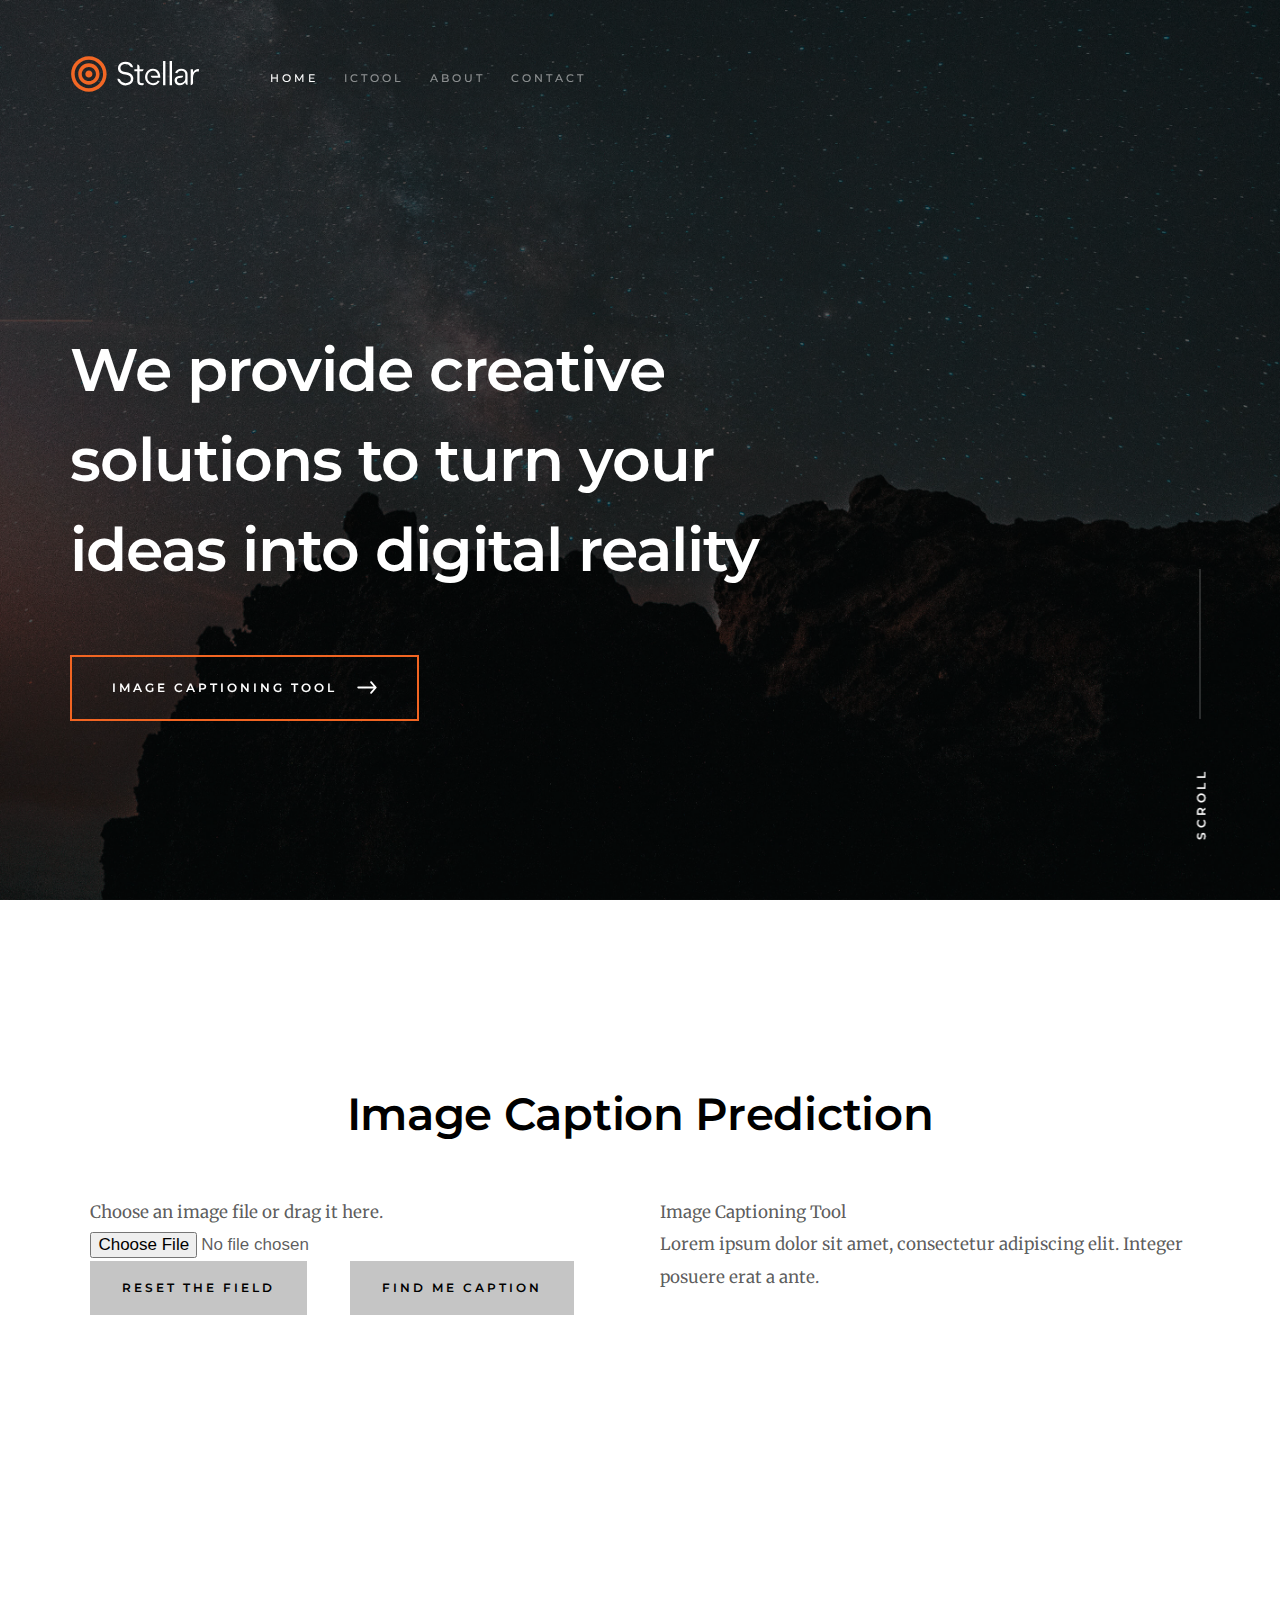
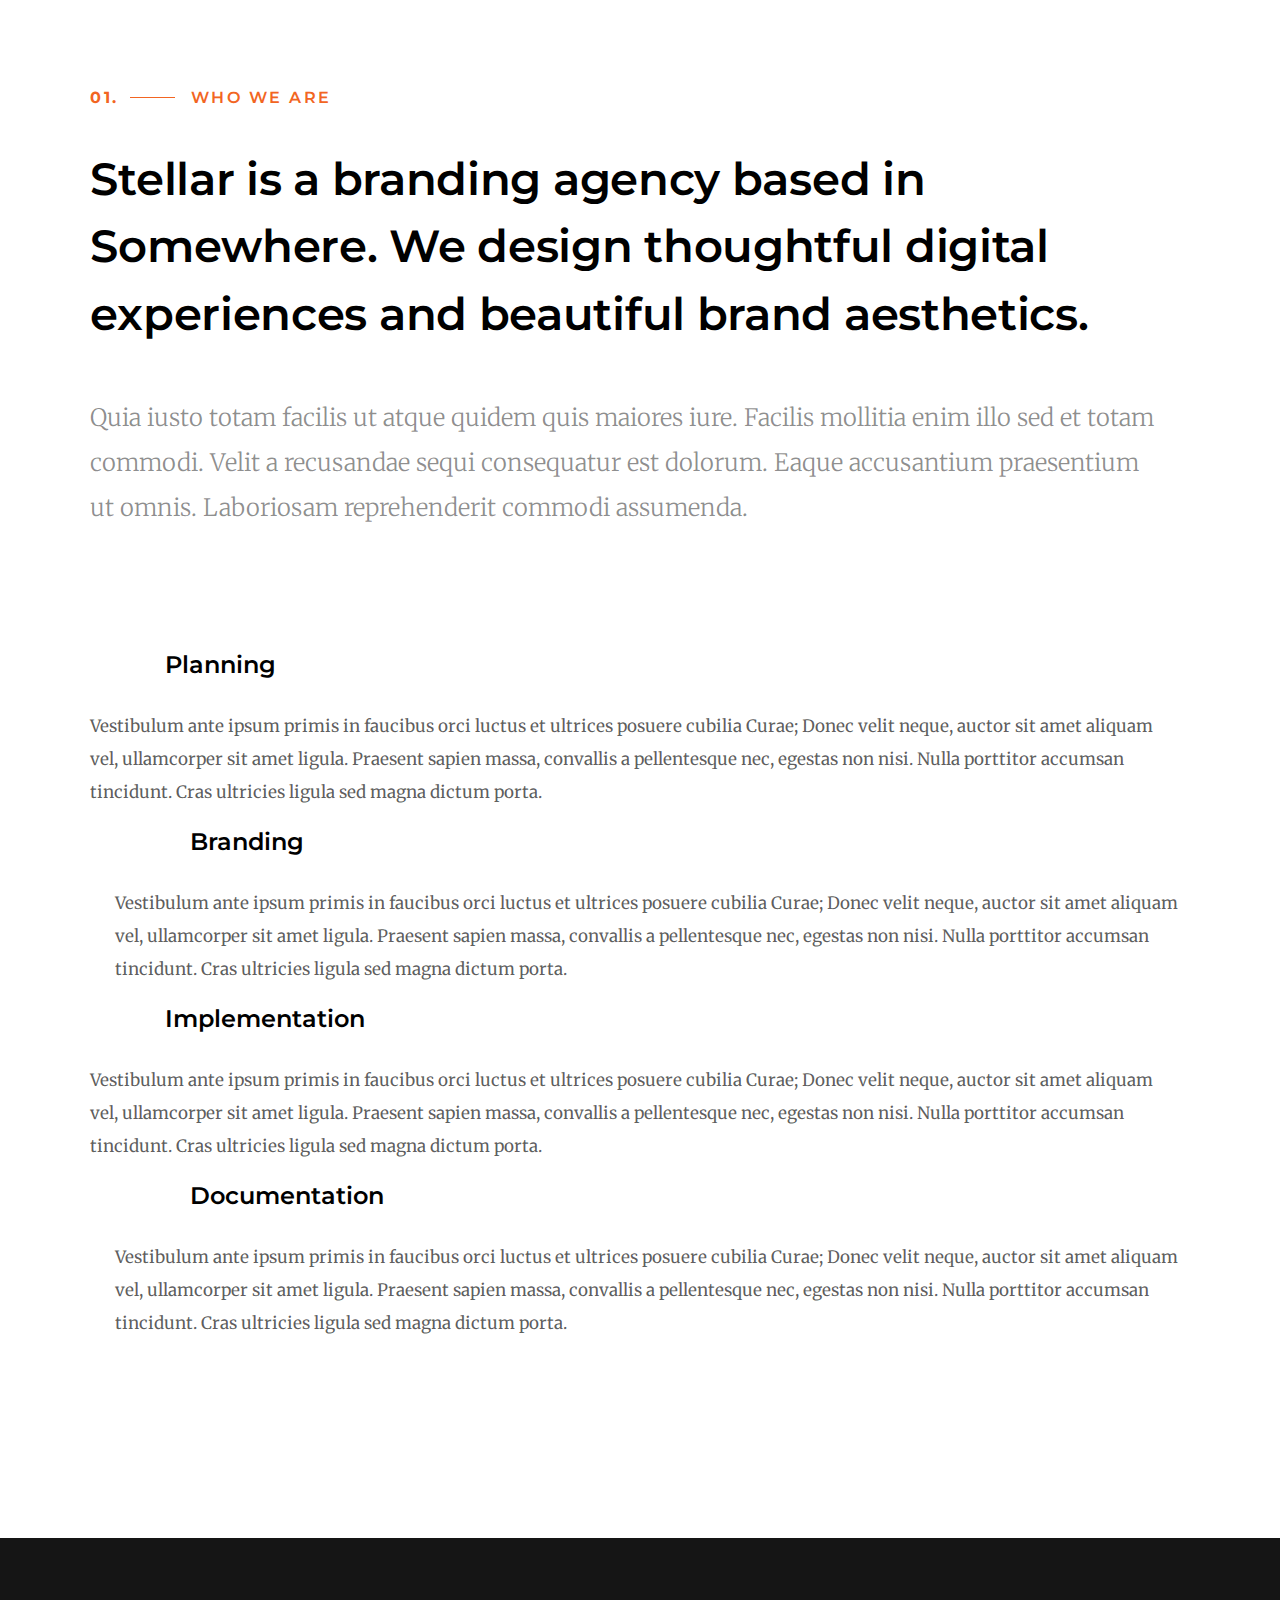
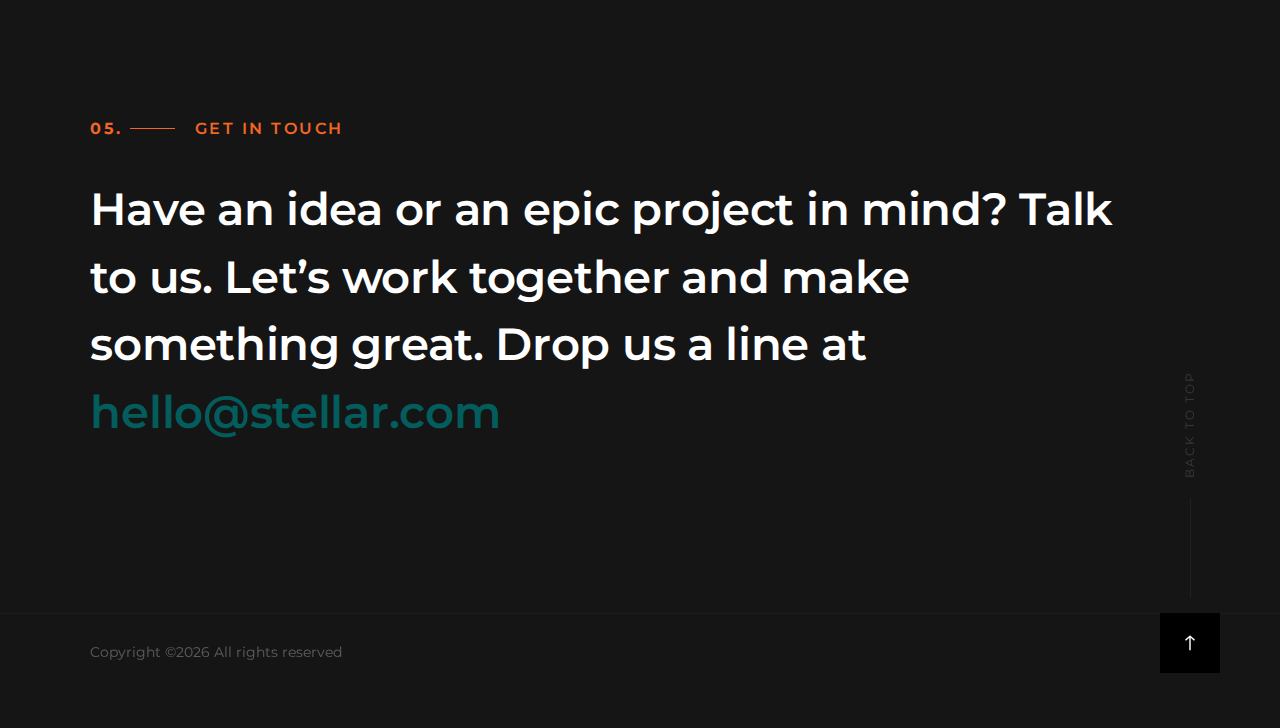
==== stellarMin/index.html @ 4e7bf612 "Add files via upload" ====
<!DOCTYPE html>
<html class="no-js" lang="en">
<head>

    <!--- basic page needs
    ================================================== -->
    <meta charset="utf-8">
    <title>Stellar</title>
    <meta name="description" content="">
    <meta name="author" content="">

    <!-- mobile specific metas
    ================================================== -->
    <meta name="viewport" content="width=device-width, initial-scale=1">

    <!-- CSS
    ================================================== -->
    <link rel="stylesheet" href="css/base.css"> 
    <link rel="stylesheet" href="css/main.css">
    <link rel="stylesheet" href="style.css">

    <!-- script
    ================================================== -->
    <script src="js/modernizr.js"></script>

    <script src="function.js"></script>

    <!-- favicons
    ================================================== -->
    <link rel="shortcut icon" href="favicon.png" type="image/x-icon">
    <link rel="icon" href="favicon.png" type="image/x-icon">

</head>


<body id="top">
    <!-- header
    ================================================== -->
    <header class="s-header">

        <div class="row">

            <div class="header-logo">
                <a class="site-logo" href="index.html"><img src="images/logo.svg" alt="Homepage"></a>
            </div>
            
            <nav class="header-nav-wrap">
                <ul class="header-nav">
                    <li class="current"><a class="smoothscroll"  href="#home" title="home">Home</a></li>
                    <li><a class="smoothscroll"  href="#ictool" title="services">ICTool</a></li>
                    <li><a class="smoothscroll"  href="#about" title="about">About</a></li>
                    <li><a class="smoothscroll"  href="#contact" title="contact">Contact</a></li>
                </ul>
            </nav> <!-- end header-nav-wrap -->
            
            <a class="header-menu-toggle" href="#0">
                <span class="header-menu-icon"></span>
            </a>

        </div> <!-- end row -->

    </header> <!-- end s-header -->


    <!-- home
    ================================================== -->
    <section id="home" class="s-home page-hero target-section" data-parallax="scroll" data-image-src="images/hero-bg.jpg" data-natural-width=3000 data-natural-height=2000 data-position-y=center>

        <div class="shadow-overlay"></div>

        <div class="home-content">

            <div class="row home-content__main">

                <h1>
                We provide creative <br>
                solutions to turn your <br>
                ideas into digital reality
                </h1>

                <div class="home-content__button">
                    <a href="#ictool" class="smoothscroll btn btn-animatedbg">
                        Image Captioning Tool
                    </a>
                </div>

            </div> <!-- end home-content__main -->

            <div class="home-content__scroll">
                <a href="#ictool" class="scroll-link smoothscroll">
                    Scroll
                </a>
            </div>

        </div> <!-- end home-content -->

        <ul class="home-social">
            <li>
                <a href="#0"><i class="fab fa-facebook-f" aria-hidden="true"></i><span>Facebook</span></a>
            </li>
            <li>
                <a href="#0"><i class="fab fa-instagram" aria-hidden="true"></i><span>Instagram</span></a>
            </li>
        </ul> <!-- end home-social -->

    </section> <!-- end s-home -->

<!-- ICTool
    ================================================== -->
    <section id="ictool" class="s-about target-section">
        <div class="row text-center">
            <div class="col-twelve tab-full">
                <h1 class="display-1">Image Caption Prediction</h1>
            </div>
        </div>
        <div class="row">
            <div class="col-six tab-full">
                <div id="imgbody"></div>
                <div class="hideBlock ">
                    <form id="myForm" action="" method="POST" enctype="multipart/form-data">
                        <div class="dropzone-wrapper">
                            <div class="dropzone-desc"><p>Choose an image file or drag it here.</p></div>
                            <input type="file" name="img_logo" class="dropzone">
                        </div>
                    </form>
                </div>
    
                <div class="twoButtons row no-gutters px-1">
                    <div class="col-6"><button type="button" class="btn btn-danger btn-block" onclick="myFormReset()">Reset The Field</button></div>
                    <div class="col-6"><button type="button" class="btn btn-primary btn-block">Find Me Caption</button></div>
                </div>
            </div>

            <div class="col-six tab-full">
                <div class="card" style="width: 100%;height:100%">
                    <div class="card-header">Image Captioning Tool</div>
                    <div class="card-body ">
                        <div class="defaultCaption hideBlock">
                            <p>Lorem ipsum dolor sit amet, consectetur adipiscing elit. Integer posuere erat a ante.</p>
                        </div>
                        <div class="defaultCaption  "></div>
                    </div>
                </div>
            </div>
        </div>
    </section> <!-- end s-ICTool -->

    <!-- about
    ================================================== -->
    <section id="about" class="s-about target-section">

        <div class="row section-header" data-aos="fade-up">
            <div class="col-full">
                <h3 data-num="01" class="subhead">Who We Are</h3>
                <h1 class="display-1">
                Stellar is a branding agency based in Somewhere. We design thoughtful digital 
                experiences and beautiful brand aesthetics.
                </h1>
                <p class="lead">
                Quia iusto totam facilis ut atque quidem quis maiores iure. Facilis mollitia enim illo sed et totam commodi. Velit a recusandae sequi consequatur est dolorum. Eaque accusantium praesentium ut omnis. Laboriosam reprehenderit commodi assumenda.
                </p>
            </div>
        </div>

        <div class="row about-process block-1-2 block-tab-full">

            <div class="col-block item-process" data-aos="fade-up">
                <div class="item-process__header item-process__header--planning">
                    <h3>Planning</h3>
                </div>
                <p>
                    Vestibulum ante ipsum primis in faucibus orci luctus et ultrices posuere cubilia Curae; Donec velit neque, auctor sit amet aliquam vel, ullamcorper sit amet ligula. Praesent sapien massa, convallis a pellentesque nec, egestas non nisi. Nulla porttitor accumsan tincidunt. Cras ultricies ligula sed magna dictum porta.
                </p>
            </div>
            <div class="col-block item-process" data-aos="fade-up">
                <div class="item-process__header item-process__header--branding">
                    <h3>Branding</h3>
                </div>
                <p>
                    Vestibulum ante ipsum primis in faucibus orci luctus et ultrices posuere cubilia Curae; Donec velit neque, auctor sit amet aliquam vel, ullamcorper sit amet ligula. Praesent sapien massa, convallis a pellentesque nec, egestas non nisi. Nulla porttitor accumsan tincidunt. Cras ultricies ligula sed magna dictum porta. 
                </p> 
            </div>
            <div class="col-block item-process" data-aos="fade-up">
                <div class="item-process__header item-process__header--implementation">
                    <h3>Implementation</h3>
                </div>
                <p>
                    Vestibulum ante ipsum primis in faucibus orci luctus et ultrices posuere cubilia Curae; Donec velit neque, auctor sit amet aliquam vel, ullamcorper sit amet ligula. Praesent sapien massa, convallis a pellentesque nec, egestas non nisi. Nulla porttitor accumsan tincidunt. Cras ultricies ligula sed magna dictum porta.
                </p>
            </div>
            <div class="col-block item-process" data-aos="fade-up">
                <div class="item-process__header item-process__header--documentation">
                    <h3>Documentation</h3>
                </div>
                <p>
                    Vestibulum ante ipsum primis in faucibus orci luctus et ultrices posuere cubilia Curae; Donec velit neque, auctor sit amet aliquam vel, ullamcorper sit amet ligula. Praesent sapien massa, convallis a pellentesque nec, egestas non nisi. Nulla porttitor accumsan tincidunt. Cras ultricies ligula sed magna dictum porta.
                </p>
            </div>

        </div>  <!-- end about-process -->

    </section> <!-- end s-about -->

    <!-- contact
    ================================================== -->
    <section id="contact" class="s-contact target-section">
        <div class="row section-header" data-aos="fade-up">
            <div class="col-full">
                <h3 data-num="05" class="subhead">Get In Touch</h3>
                <h1 class="display-1 display-1--light">Have an idea or an epic project in mind? Talk to 
                    us. Let’s work together and make something 
                    great. Drop us a line at <a href="mailto:#0">hello@stellar.com</a></h1>
            </div>
        </div>
    </section> <!-- end s-contact -->


    <!-- footer
    ================================================== -->
    <footer>
        <div class="row">
            <div class="col-full cl-copyright">
                <span>Copyright &copy;<script>document.write(new Date().getFullYear());</script> All rights reserved</span>
            </div>
        </div>

        <div class="cl-go-top">
            <a class="smoothscroll" title="Back to Top" href="#top"></a>
        </div>
    </footer>
    <!-- Java Script
    ================================================== -->
    <script src="js/jquery-3.2.1.min.js"></script>
    <script src="js/plugins.js"></script>
    <script src="js/main.js"></script>

</body>
---- stellarMin/css/base.css ----
@import url("https://fonts.googleapis.com/css?family=Montserrat:400,500,600,700|Merriweather:300,400,400i,700|Libre+Baskerville:700");
@import url("font-awesome/css/fontawesome-all.css");

/* ===================================================================
 * # normalize
 * ------------------------------------------------------------------- */
html {
  font-family: sans-serif;
  line-height: 1.15;
  -ms-text-size-adjust: 100%;
  -webkit-text-size-adjust: 100%;
}

body {
  margin: 0;
}

article,
aside,
footer,
header,
nav,
section {
  display: block;
}

h1 {
  font-size: 2em;
  margin: 0.67em 0;
}

figcaption,
figure,
main {
  display: block;
}

figure {
  margin: 1em 40px;
}

hr {
  box-sizing: content-box;
  height: 0;
  overflow: visible;
}

pre {
  font-family: monospace, monospace;
  font-size: 1em;
}

a {
  background-color: transparent;
  -webkit-text-decoration-skip: objects;
}

a:active,
a:hover {
  outline-width: 0;
}

abbr[title] {
  border-bottom: none;
  text-decoration: underline;
  text-decoration: underline dotted;
}

b,
strong {
  font-weight: inherit;
}

b,
strong {
  font-weight: bolder;
}

code,
kbd,
samp {
  font-family: monospace, monospace;
  font-size: 1em;
}

dfn {
  font-style: italic;
}

mark {
  background-color: #ff0;
  color: #000;
}

small {
  font-size: 80%;
}

sub,
sup {
  font-size: 75%;
  line-height: 0;
  position: relative;
  vertical-align: baseline;
}

sub {
  bottom: -0.25em;
}

sup {
  top: -0.5em;
}

audio,
video {
  display: inline-block;
}

audio:not([controls]) {
  display: none;
  height: 0;
}

img {
  border-style: none;
}

svg:not(:root) {
  overflow: hidden;
}

button,
input,
optgroup,
select,
textarea {
  font-family: sans-serif;
  font-size: 100%;
  line-height: 1.15;
  margin: 0;
}

button,
input {
  overflow: visible;
}

button,
select {
  text-transform: none;
}

button,
html [type="button"],
[type="reset"],
[type="submit"] {
  -webkit-appearance: button;
}

button::-moz-focus-inner,
[type="button"]::-moz-focus-inner,
[type="reset"]::-moz-focus-inner,
[type="submit"]::-moz-focus-inner {
  border-style: none;
  padding: 0;
}

button:-moz-focusring,
[type="button"]:-moz-focusring,
[type="reset"]:-moz-focusring,
[type="submit"]:-moz-focusring {
  outline: 1px dotted ButtonText;
}

fieldset {
  border: 1px solid #c0c0c0;
  margin: 0 2px;
  padding: 0.35em 0.625em 0.75em;
}

legend {
  box-sizing: border-box;
  color: inherit;
  display: table;
  max-width: 100%;
  padding: 0;
  white-space: normal;
}

progress {
  display: inline-block;
  vertical-align: baseline;
}

textarea {
  overflow: auto;
}

[type="checkbox"],
[type="radio"] {
  box-sizing: border-box;
  padding: 0;
}

[type="number"]::-webkit-inner-spin-button,
[type="number"]::-webkit-outer-spin-button {
  height: auto;
}

[type="search"] {
  -webkit-appearance: textfield;
  outline-offset: -2px;
}

[type="search"]::-webkit-search-cancel-button,
[type="search"]::-webkit-search-decoration {
  -webkit-appearance: none;
}

::-webkit-file-upload-button {
  -webkit-appearance: button;
  font: inherit;
}

details,
menu {
  display: block;
}

summary {
  display: list-item;
}

canvas {
  display: inline-block;
}

template {
  display: none;
}

[hidden] {
  display: none;
}



/* ===================================================================
 * # basic/base setup styles
 *
 * ------------------------------------------------------------------- */
html {
  font-size: 62.5%;
  box-sizing: border-box;
}

*,
*::before,
*::after {
  box-sizing: inherit;
}

body {
  font-weight: normal;
  line-height: 1;
  word-wrap: break-word;
  text-rendering: optimizeLegibility;
  -webkit-overflow-scrolling: touch;
  -webkit-text-size-adjust: none;
}

body,
input,
button {
  -moz-osx-font-smoothing: grayscale;
  -webkit-font-smoothing: antialiased;
}

/* ------------------------------------------------------------------- 
 * ## Media
 * ------------------------------------------------------------------- */
img {
  max-width: 100%;
  height: auto;
}

/* ------------------------------------------------------------------- 
 * ## Typography resets 
 * ------------------------------------------------------------------- */
div, dl, dt, dd, ul, ol, li, h1, h2, h3, h4, h5, h6, pre, form, p, blockquote, th, td {
  margin: 0;
  padding: 0;
}

h1, h2, h3, h4, h5, h6 {
  -webkit-font-smoothing: auto;
  -webkit-font-smoothing: antialiased;
  -webkit-font-variant-ligatures: common-ligatures;
  -moz-font-variant-ligatures: common-ligatures;
  font-variant-ligatures: common-ligatures;
  text-rendering: optimizeLegibility;
}

em,
i {
  font-style: italic;
  line-height: inherit;
}

strong,
b {
  font-weight: bold;
  line-height: inherit;
}

small {
  font-size: 60%;
  line-height: inherit;
}

ol,
ul {
  list-style: none;
}

li {
  display: block;
}

/* ------------------------------------------------------------------- 
 * ## links
 * ------------------------------------------------------------------- */
a {
  text-decoration: none;
  line-height: inherit;
}

a img {
  border: none;
}

/* ===================================================================
 * # grid
 *
 * ------------------------------------------------------------------- */
.row {
  width: 89%;
  max-width: 1200px;
  margin: 0 auto;
}

.row:after {
  content: "";
  display: table;
  clear: both;
}

.row .row {
  width: auto;
  max-width: none;
  margin-left: -20px;
  margin-right: -20px;
}

/* column blocks
 * -------------------------------------- */
[class*="col-"] {
  float: left;
  padding: 0 20px;
}

[class*="col-"] + [class*="col-"].end {
  float: right;
}

.collapse > [class*="col-"],
[class*="col-"].collapse {
  padding: 0;
}

/* column width classes 
 * -------------------------------------- */
.col-one {
  width: 8.33333%;
}

.col-two,
.col-1-6 {
  width: 16.66667%;
}

.col-three,
.col-1-4 {
  width: 25%;
}

.col-four,
.col-1-3 {
  width: 33.33333%;
}

.col-five {
  width: 41.66667%;
}

.col-six,
.col-1-2 {
  width: 50%;
}

.col-seven {
  width: 58.33333%;
}

.col-eight,
.col-2-3 {
  width: 66.66667%;
}

.col-nine,
.col-3-4 {
  width: 75%;
}

.col-ten,
.col-5-6 {
  width: 83.33333%;
}

.col-eleven {
  width: 91.66667%;
}

.col-twelve,
.col-full {
  width: 100%;
}

/* ------------------------------------------------------------------- 
 * ## medium size devices
 * ------------------------------------------------------------------- */
@media only screen and (max-width:1200px) {
  .row .row {
    margin-left: -15px;
    margin-right: -15px;
  }

  [class*="col-"] {
    padding: 0 15px;
  }

  .md-two,
  .md-1-6 {
    width: 16.66667%;
  }

  .md-one {
    width: 8.33333%;
  }

  .md-three,
  .md-1-4 {
    width: 25%;
  }

  .md-four,
  .md-1-3 {
    width: 33.33333%;
  }

  .md-five {
    width: 41.66667%;
  }

  .md-six,
  .md-1-2 {
    width: 50%;
  }

  .md-seven {
    width: 58.33333%;
  }

  .md-eight,
  .md-2-3 {
    width: 66.66667%;
  }

  .md-nine,
  .md-3-4 {
    width: 75%;
  }

  .md-ten,
  .md-5-6 {
    width: 83.33333%;
  }

  .md-eleven {
    width: 91.66667%;
  }

  .md-twelve,
  .md-full {
    width: 100%;
  }

}

/* ------------------------------------------------------------------- 
 * ## tablets
 * ------------------------------------------------------------------- */
@media only screen and (max-width:800px) {
  .row {
    width: 90%;
  }

  .tab-1-4 {
    width: 25%;
  }

  .tab-1-3 {
    width: 33.33333%;
  }

  .tab-1-2 {
    width: 50%;
  }

  .tab-2-3 {
    width: 66.66667%;
  }

  .tab-3-4 {
    width: 75%;
  }

  .tab-full {
    width: 100%;
  }

  .hide-on-tablet {
    display: none;
  }

}

/* ------------------------------------------------------------------- 
 * ## mobile devices
 * ------------------------------------------------------------------- */
@media only screen and (max-width:600px) {
  .row {
    width: auto;
    padding-left: 25px;
    padding-right: 25px;
  }

  .row .row {
    margin-left: -10px;
    margin-right: -10px;
    padding-left: 0;
    padding-right: 0;
  }

  [class*="col-"] {
    padding: 0 10px;
  }

  .mob-1-4 {
    width: 25%;
  }

  .mob-1-3 {
    width: 33.33333%;
  }

  .mob-1-2 {
    width: 50%;
  }

  .mob-2-3 {
    width: 66.66667%;
  }

  .mob-3-4 {
    width: 75%;
  }

  .mob-full {
    width: 100%;
  }

  .hide-on-mobile {
    display: none;
  }

}

/* ------------------------------------------------------------------- 
 * ## small mobile devices
 * ------------------------------------------------------------------- */

/* stack columns on small mobile devices
 * ------------------------------------------------------------------- */
@media only screen and (max-width:400px) {
  .row .row {
    margin-left: 0;
    margin-right: 0;
  }

  [class*="col-"]:not(.col-block) {
    width: 100% !important;
    float: none !important;
    clear: both !important;
    margin-left: 0;
    margin-right: 0;
    padding: 0;
  }

  [class*="col-"] + [class*="col-"].end {
    float: none;
  }

  .stack .col-block {
    width: 100% !important;
    float: none !important;
    clear: both !important;
    margin-left: 0;
    margin-right: 0;
  }

}


/* ===================================================================
 * # MISC
 *
 * ------------------------------------------------------------------- */
.group:after {
  content: "";
  display: table;
  clear: both;
}

/* Misc Helper Styles
 * -------------------------------------- */
.is-hidden {
  display: none;
}

.is-invisible {
  visibility: hidden;
}

.antialiased {
  -webkit-font-smoothing: antialiased;
  -moz-osx-font-smoothing: grayscale;
}

.overflow-hidden {
  overflow: hidden;
}

.remove-bottom {
  margin-bottom: 0;
}

.half-bottom {
  margin-bottom: 1.5rem !important;
}

.add-bottom {
  margin-bottom: 3rem !important;
}

.no-border {
  border: none;
}

.full-width {
  width: 100%;
}

.text-center {
  text-align: center;
}

.text-left {
  text-align: left;
}

.text-right {
  text-align: right;
}

.pull-left {
  float: left;
}

.pull-right {
  float: right;
}

.align-center {
  margin-left: auto;
  margin-right: auto;
  text-align: center;
}

/*# sourceMappingURL=base.css.map */
---- stellarMin/css/main.css ----
html {
  font-size: 10px;
}

@media only screen and (max-width:400px) {
  html {
    font-size: 9.411764705882353px;
  }
}

html,
body {
  height: 100%;
}

body {
  background: #151515;
  font-family: "Merriweather", serif;
  font-size: 1.7rem;
  font-style: normal;
  font-weight: normal;
  line-height: 1.941;
  color: rgba(0, 0, 0, 0.65);
  margin: 0;
  padding: 0;
}

/* ------------------------------------------------------------------- 
 * ## links
 * ------------------------------------------------------------------- */
a {
  color: #F26522;
  -webkit-transition: all 0.3s ease-in-out;
  transition: all 0.3s ease-in-out;
}

a:hover,
a:focus,
a:active {
  color: #035D5C;
}

a:hover,
a:active {
  outline: 0;
}

/* ===================================================================
 * # typography & general theme styles
 * 
 * ------------------------------------------------------------------- */
h1, h2, h3, h4, h5, h6, .h1, .h2, .h3, .h4, .h5, .h6 {
  font-family: "Montserrat", sans-serif;
  font-weight: 600;
  color: #000000;
  text-rendering: optimizeLegibility;
}

h1, .h1, h2, .h2, h3, .h3, h4, .h4 {
  margin-top: 6rem;
  margin-bottom: 1.8rem;
}

@media only screen and (max-width:600px) {
  h1, .h1, h2, .h2, h3, .h3, h4, .h4 {
    margin-top: 5.1rem;
  }
}

h5, .h5, h6, .h6 {
  margin-top: 4.2rem;
  margin-bottom: 1.5rem;
}

@media only screen and (max-width:600px) {
  h5, .h5, h6, .h6 {
    margin-top: 3.6rem;
    margin-bottom: 0.9rem;
  }
}

h1,
.h1 {
  font-size: 3.6rem;
  line-height: 1.25;
  letter-spacing: -.1rem;
}

@media only screen and (max-width:600px) {
  h1,  .h1 {
    font-size: 3.3rem;
    letter-spacing: -.07rem;
  }
}

h2, .h2 {
  font-size: 3rem;
  line-height: 1.3;
}

h3, .h3 {
  font-size: 2.4rem;
  line-height: 1.25;
}

h4, .h4 {
  font-size: 2.1rem;
  line-height: 1.286;
}

h5, .h5 {
  font-size: 1.8rem;
  line-height: 1.333;
}

h6, .h6 {
  font-size: 1.6rem;
  line-height: 1.3125;
  text-transform: uppercase;
  letter-spacing: .16rem;
}

p img {
  margin: 0;
}

p.lead {
  font-family: "Merriweather", serif;
  font-weight: 300;
  font-size: 2.4rem;
  line-height: 1.875;
  margin-bottom: 3.6rem;
  color: rgba(0, 0, 0, 0.45);
}

@media only screen and (max-width:1200px) {
  p.lead {
    font-size: 2.2rem;
  }

}

@media only screen and (max-width:1000px) {
  p.lead {
    font-size: 2.1rem;
  }

}

@media only screen and (max-width:800px) {
  p.lead {
    font-size: 2rem;
  }
}

em, i, strong, b {
  font-size: inherit;
  line-height: inherit;
}

em, i {
  font-family: "Merriweather", serif;
  font-style: italic;
}

strong, b {
  font-family: "Merriweather", serif;
  font-weight: 700;
}

small {
  font-size: 1.2rem;
  line-height: inherit;
}

abbr {
  font-family: "Merriweather", serif;
  font-weight: 700;
  font-variant: small-caps;
  text-transform: lowercase;
  letter-spacing: .05rem;
  color: rgba(13, 13, 13, 0.65);
}

var, kbd, samp, code, pre {
  font-family: Consolas, "Andale Mono", Courier, "Courier New", monospace;
}

pre {
  padding: 2.4rem 3rem 3rem;
  background: #F1F1F1;
  overflow-x: auto;
}

code {
  font-size: 1.4rem;
  margin: 0 .2rem;
  padding: .3rem .6rem;
  white-space: nowrap;
  background: #F1F1F1;
  border: 1px solid #E1E1E1;
  border-radius: 3px;
}

pre > code {
  display: block;
  white-space: pre;
  line-height: 2;
  padding: 0;
  margin: 0;
}

pre.prettyprint > code {
  border: none;
}

del {
  text-decoration: line-through;
}

abbr[title],
dfn[title] {
  border-bottom: 1px dotted;
  cursor: help;
  text-decoration: none;
}

mark {
  background: #ffd900;
  color: #000000;
}

hr {
  border: solid rgba(0, 0, 0, 0.1);
  border-width: 1px 0 0;
  clear: both;
  margin: 2.4rem 0 1.5rem;
  height: 0;
}


/* ===================================================================
 * # buttons
 *
 * ------------------------------------------------------------------- */
.btn,
button,
input[type="submit"],
input[type="reset"],
input[type="button"] {
  display: inline-block;
  font-family: "Montserrat", sans-serif;
  font-weight: 600;
  font-size: 1.2rem;
  text-transform: uppercase;
  letter-spacing: .3rem;
  height: 5.4rem;
  line-height: 5rem;
  padding: 0 3rem;
  margin: 0 .3rem 1.2rem 0;
  color: #000000;
  text-decoration: none;
  text-align: center;
  white-space: nowrap;
  cursor: pointer;
  -webkit-transition: all 0.3s ease-in-out;
  transition: all 0.3s ease-in-out;
  background-color: #c5c5c5;
  border: .2rem solid #c5c5c5;
}

.btn:hover,
button:hover,
input[type="submit"]:hover,
input[type="reset"]:hover,
input[type="button"]:hover,
.btn:focus,
button:focus,
input[type="submit"]:focus,
input[type="reset"]:focus,
input[type="button"]:focus {
  background-color: #b8b8b8;
  border-color: #b8b8b8;
  color: #000000;
  outline: 0;
}

/* button primary
 * ------------------------------------------------- */
.btn.btn--primary,
button.btn--primary,
input[type="submit"].btn--primary,
input[type="reset"].btn--primary,
input[type="button"].btn--primary {
  background: #F26522;
  border-color: #F26522;
  color: #FFFFFF;
}

.btn.btn--primary:hover,
button.btn--primary:hover,
input[type="submit"].btn--primary:hover,
input[type="reset"].btn--primary:hover,
input[type="button"].btn--primary:hover,
.btn.btn--primary:focus,
button.btn--primary:focus,
input[type="submit"].btn--primary:focus,
input[type="reset"].btn--primary:focus,
input[type="button"].btn--primary:focus {
  background: #ed560e;
  border-color: #ed560e;
}

/* button modifiers
 * ------------------------------------------------- */
.btn.full-width,
button.full-width {
  width: 100%;
  margin-right: 0;
}

.btn--medium,
button.btn--medium {
  height: 5.7rem !important;
  line-height: 5.3rem !important;
}

.btn--large,
button.btn--large {
  height: 6rem !important;
  line-height: 5.6rem !important;
}

.btn--stroke,
button.btn--stroke {
  background: transparent !important;
  border: 0.2rem solid #000000;
  color: #000000;
}

.btn--stroke:hover,
button.btn--stroke:hover {
  background: #000000 !important;
  border: 0.2rem solid #000000;
  color: #FFFFFF;
}

.btn--pill,
button.btn--pill {
  padding-left: 3rem !important;
  padding-right: 3rem !important;
  border-radius: 1000px !important;
}

button::-moz-focus-inner,
input::-moz-focus-inner {
  border: 0;
  padding: 0;
}


/* ------------------------------------------------------------------- 
 * ## alert box
 * ------------------------------------------------------------------- */
.alert-box {
  padding: 2.1rem 4rem 2.1rem 3rem;
  position: relative;
  margin-bottom: 3rem;
  border-radius: 3px;
  font-family: "Montserrat", sans-serif;
  font-weight: 600;
  font-size: 1.5rem;
  line-height: 1.6;
}

.alert-box__close {
  position: absolute;
  right: 1.8rem;
  top: 1.8rem;
  cursor: pointer;
}

.alert-box__close.fa {
  font-size: 12px;
}

.alert-box--error {
  background-color: #ffd1d2;
  color: #e65153;
}

.alert-box--success {
  background-color: #c8e675;
  color: #758c36;
}

.alert-box--info {
  background-color: #d7ecfb;
  color: #4a95cc;
}

.alert-box--notice {
  background-color: #fff099;
  color: #bba31b;
}

/* ------------------------------------------------------------------- 
 * ## display headings
 * ------------------------------------------------------------------- */
.display-1 {
  font-family: "Montserrat", sans-serif;
  font-weight: 600;
  font-size: 4.6rem;
  line-height: 1.5;
  letter-spacing: -0.03rem;
  margin-top: 0;
  margin-bottom: 4.8rem;
}

.display-1--light {
  color: #FFFFFF;
}

.subhead {
  font-family: "Montserrat", sans-serif;
  font-weight: 600;
  font-size: 1.6rem;
  line-height: 1.333;
  text-transform: uppercase;
  letter-spacing: .25rem;
  color: #F26522;
  margin-top: 0;
  margin-bottom: 3.6rem;
  position: relative;
}

.subhead::before {
  content: attr(data-num) ".";
  padding-right: 72px;
  font-weight: 700;
}

.subhead::after {
  content: "";
  display: block;
  background-color: #F26522;
  height: 1px;
  margin-top: -1px;
  width: 4.5rem;
  position: absolute;
  top: 50%;
  left: 4rem;
}

.section-header {
  position: relative;
}

.section-header .display-1,
.section-header p.lead {
  padding-left: 9.6rem;
  padding-right: 2rem;
}

.section-header .lead-light {
  color: rgba(255, 255, 255, 0.3);
}

.btn-animatedbg {
  position: relative;
  background: transparent !important;
  border-color: #F26522 !important;
  color: #FFFFFF !important;
  height: 6.6rem;
  line-height: 6.2rem;
  padding: 0 8rem 0 4rem;
  overflow: hidden;
  z-index: 1;
}

.btn-animatedbg::before {
  content: "";
  height: 100%;
  width: 0;
  background-color: #F26522;
  -webkit-transition: all 0.2s ease-in-out;
  transition: all 0.2s ease-in-out;
  position: absolute;
  top: 0;
  left: 0;
  z-index: -1;
}

.btn-animatedbg::after {
  display: block;
  content: "";
  width: 2rem;
  height: 2rem;
  background-repeat: no-repeat;
  background-position: center center;
  background-image: url(../images/icons/icon-arrow-right.svg);
  background-size: contain;
  -webkit-transition: all 0.2s ease-in-out;
  transition: all 0.2s ease-in-out;
  margin-top: -1.1rem;
  position: absolute;
  top: 50%;
  right: 4rem;
}

.btn-animatedbg:hover::before {
  width: 100%;
}

.btn-animatedbg:hover::after {
  right: 3rem;
}

/* ------------------------------------------------------------------- 
 * responsive:
 * reusable and common theme styles
 * ------------------------------------------------------------------- */
@media only screen and (max-width:1300px) {
  .display-1 {
    font-size: 4.5rem;
  }

  .section-header .display-1,
  .section-header p.lead {
    padding-left: 0;
    padding-right: 3rem;
  }

}

@media only screen and (max-width:1200px) {
  .display-1 {
    font-size: 4.2rem;
  }

}

@media only screen and (max-width:900px) {
  .display-1 {
    font-size: 4rem;
  }

  .subhead {
    font-size: 1.5rem;
  }

  .section-header .display-1,
  .section-header p.lead {
    padding-right: 0;
  }

}

@media only screen and (max-width:800px) {
  .display-1 {
    font-size: 3.8rem;
  }

}

@media only screen and (max-width:700px) {
  .display-1 {
    font-size: 3.6rem;
    margin-bottom: 3.6rem;
  }

  .subhead {
    margin-bottom: 2.4rem;
  }

}

@media only screen and (max-width:600px) {
  .display-1 {
    font-size: 3.5rem;
  }

}

@media only screen and (max-width:500px) {
  .display-1 {
    font-size: 3rem;
  }

  .subhead {
    font-size: 1.4rem;
  }

  .subhead::before {
    padding-right: 45px;
  }

  .subhead::after {
    width: 2.5rem;
    left: 3.5rem;
  }

}

@media only screen and (max-width:400px) {
  .display-1 {
    font-size: 2.8rem;
  }

}



/* ===================================================================
 * # header styles
 *
 * ------------------------------------------------------------------- */
.s-header {
  width: 100%;
  height: 72px;
  background-color: transparent;
  position: absolute;
  top: 4.2rem;
  z-index: 500;
}

.s-header > .row {
  position: relative;
  height: 72px;
  max-width: 1400px;
}

.s-header.offset {
  -webkit-transform: translate3d(0, -100%, 0);
  -ms-transform: translate3d(0, -100%, 0);
  transform: translate3d(0, -100%, 0);
  -webkit-transition: all 1s ease-in-out;
  transition: all 1s ease-in-out;
}

.s-header.scrolling {
  -webkit-transform: translate3d(0, 0, 0);
  -ms-transform: translate3d(0, 0, 0);
  transform: translate3d(0, 0, 0);
}

.s-header.sticky {
  position: fixed;
  top: 0;
  background-color: #000000 !important;
  opacity: 0;
  visibility: hidden;
  z-index: 600;
}

.s-header.sticky > .row {
  max-width: 1200px;
}

.s-header.sticky .header-logo {
  padding-left: 20px;
}

.s-header.sticky .header-nav-wrap {
  top: 0;
  right: 20px;
  left: auto;
}

.s-header.sticky.scrolling {
  opacity: 1;
  visibility: visible;
}

/* -------------------------------------------------------------------
 * ## header logo 
 * ------------------------------------------------------------------- */
.header-logo {
  display: inline-block;
  position: absolute;
  margin: 0;
  padding: 0;
  left: 0;
  top: 50%;
  -webkit-transform: translateY(-50%);
  -ms-transform: translateY(-50%);
  transform: translateY(-50%);
  z-index: 501;
}

.header-logo a {
  display: block;
  margin: 3px 0 0 0;
  padding: 0;
  outline: 0;
  border: none;
}

.header-logo img {
  width: 130px;
  height: 37px;
  -webkit-transition: all 0.3s ease-in-out;
  transition: all 0.3s ease-in-out;
}

/* ------------------------------------------------------------------- 
 * ## mobile menu toggle 
 * ------------------------------------------------------------------- */
.header-menu-toggle {
  display: none;
  position: absolute;
  right: 29px;
  top: 18px;
  height: 42px;
  width: 42px;
  line-height: 42px;
  font-family: "Montserrat", sans-serif;
  font-size: 1.3rem;
  text-transform: uppercase;
  letter-spacing: .2rem;
  color: rgba(255, 255, 255, 0.5);
  -webkit-transition: all 0.3s ease-in-out;
  transition: all 0.3s ease-in-out;
}

.header-menu-toggle::before {
  display: inline-block;
  content: "Menu";
  height: 42px;
  left: auto;
  text-align: right;
  padding-left: 15px;
  padding-right: 10px;
  position: absolute;
  top: 0;
  right: 100%;
}

.header-menu-toggle:hover,
.header-menu-toggle:focus {
  color: #FFFFFF;
}

.header-menu-toggle span {
  display: block;
  width: 24px;
  height: 2px;
  margin-top: -1px;
  position: absolute;
  left: 9px;
  top: 50%;
  right: auto;
  bottom: auto;
  background-color: white;
  -webkit-transition: all 0.5s ease-in-out;
  transition: all 0.5s ease-in-out;
  font: 0/0 a;
  text-shadow: none;
  color: transparent;
}

.header-menu-toggle span::before,
.header-menu-toggle span::after {
  content: '';
  width: 100%;
  height: 100%;
  background-color: inherit;
  position: absolute;
  left: 0;
  -webkit-transition: all 0.5s ease-in-out;
  transition: all 0.5s ease-in-out;
}

.header-menu-toggle span::before {
  top: -9px;
}

.header-menu-toggle span::after {
  bottom: -9px;
}

.s-header.sticky .header-menu-toggle {
  top: 12px;
}

.header-menu-toggle.is-clicked span {
  background-color: rgba(255, 255, 255, 0);
  -webkit-transition: all 0.1s ease-in-out;
  transition: all 0.1s ease-in-out;
}

.header-menu-toggle.is-clicked span::before,
.header-menu-toggle.is-clicked span::after {
  background-color: white;
}

.header-menu-toggle.is-clicked span::before {
  top: 0;
  -webkit-transform: rotate(135deg);
  -ms-transform: rotate(135deg);
  transform: rotate(135deg);
}

.header-menu-toggle.is-clicked span::after {
  bottom: 0;
  -webkit-transform: rotate(225deg);
  -ms-transform: rotate(225deg);
  transform: rotate(225deg);
}

/* ------------------------------------------------------------------- 
 * ## navigation 
 * ------------------------------------------------------------------- */
.header-nav-wrap {
  font-family: "Montserrat", sans-serif;
  font-weight: 500;
  font-size: 11px;
  text-transform: uppercase;
  letter-spacing: .3rem;
  position: absolute;
  top: 0;
  left: 200px;
}

.header-nav {
  display: inline-block;
  list-style: none;
  margin: 0;
  height: 72px;
}

.header-nav li {
  display: inline-block;
  padding-left: 0;
  margin-right: 2rem;
}

.header-nav li a {
  display: block;
  line-height: 72px;
  color: rgba(255, 255, 255, 0.5);
}

.header-nav li.current a,
.header-nav li a:hover {
  color: #FFFFFF;
}

/* ------------------------------------------------------------------- 
 * responsive:
 * header
 * ------------------------------------------------------------------- */
@media only screen and (max-width:800px) {
  .s-header {
    top: 0;
  }

  .s-header > .row {
    max-width: none;
    width: auto;
  }

  .header-logo {
    left: 40px;
    top: 3rem;
    -webkit-transform: translateY(0);
    -ms-transform: translateY(0);
    transform: translateY(0);
  }

  .header-logo img {
    width: 120px;
    height: 34px;
  }

  .s-header.sticky .header-logo {
    top: 50%;
    left: 20px;
    -webkit-transform: translateY(-50%);
    -ms-transform: translateY(-50%);
    transform: translateY(-50%);
  }

  .header-menu-toggle {
    top: 3rem;
    right: 40px;
  }

  .header-nav-wrap {
    display: none;
    height: auto;
    width: 100%;
    right: auto;
    top: 0;
    left: 0;
    background-color: #000000;
    padding: 120px 40px 21px;
  }

  .header-nav-wrap .header-nav {
    display: block;
    height: auto;
    margin: 0 0 4.2rem 0;
    border-top: 1px solid rgba(255, 255, 255, 0.07);
  }

  .header-nav-wrap .header-nav li {
    display: block;
    margin: 0;
    padding: 0;
    border-bottom: 1px dotted rgba(255, 255, 255, 0.07);
  }

  .header-nav-wrap .header-nav li a {
    padding: 18px 0;
    line-height: 18px;
  }

  .s-header.sticky .header-nav-wrap {
    right: 0;
  }

  .header-menu-toggle {
    display: block;
  }

}

@media only screen and (max-width:400px) {
  .header-logo {
    left: 30px;
  }

  .s-header.sticky .header-logo {
    left: 10px;
  }

  .header-menu-toggle {
    right: 30px;
  }

  .header-menu-toggle::before {
    display: none;
  }

}

/* -------------------------------------------------------------------
 * make sure the menu is visible on larger screens
 * ------------------------------------------------------------------- */
@media only screen and (min-width:801px) {
  .header-nav-wrap {
    display: block !important;
  }

}



/* ===================================================================
 * # home
 *
 * ------------------------------------------------------------------- */
.s-home {
  width: 100%;
  height: 100vh;
  min-height: 786px;
  background-color: transparent;
  position: relative;
  display: table;
}

.s-home::before {
  display: block;
  content: "";
  position: absolute;
  top: 0;
  left: 0;
  width: 100%;
  height: 100%;
  opacity: .6;
  background-color: #000000;
}

.s-home .shadow-overlay {
  position: absolute;
  top: 0;
  left: 0;
  width: 100%;
  height: 100%;
  opacity: .2;
  background: linear-gradient(to bottom, rgba(0, 0, 0, 0.4) 0%, rgba(0, 0, 0, 0) 100%);
}

.no-js .s-home {
  background: #000000;
}

/* ------------------------------------------------------------------- 
 * ## home content
 * ------------------------------------------------------------------- */
.home-content {
  display: table-cell;
  width: 100%;
  height: 100vh;
  vertical-align: bottom;
  padding-bottom: 15.6rem;
  overflow: hidden;
  position: relative;
}

.home-content h1 {
  font-size: 6.6rem;
  font-weight: 600;
  line-height: 1.5;
  margin-top: 0;
  color: #FFFFFF;
}

.home-content__main {
  padding-right: 28rem;
  position: relative;
  max-width: 1400px;
}

.home-content__button {
  margin-top: 6rem;
}

.home-content__button .btn {
  margin-right: 0;
}

/* ------------------------------------------------------------------- 
 * ## home scroll
 * ------------------------------------------------------------------- */
.home-content__scroll {
  position: absolute;
  right: 8rem;
  bottom: 6rem;
  -webkit-transform: rotate(-90deg) translate3d(100%, 50%, 0);
  -ms-transform: rotate(-90deg) translate3d(100%, 50%, 0);
  transform: rotate(-90deg) translate3d(100%, 50%, 0);
  -webkit-transform-origin: right bottom;
  -ms-transform-origin: right bottom;
  transform-origin: right bottom;
}

.home-content__scroll .scroll-link {
  font-family: "Montserrat", sans-serif;
  font-weight: 600;
  font-size: 1.2rem;
  text-transform: uppercase;
  letter-spacing: .35rem;
  text-align: left;
  color: #FFFFFF;
  position: relative;
  padding-right: 200px;
}

.home-content__scroll .scroll-link:hover {
  color: #F26522;
}

.home-content__scroll::after {
  content: "";
  display: block;
  background-color: rgba(255, 255, 255, 0.3);
  width: 150px;
  height: 1px;
  position: absolute;
  right: 0;
  top: 50%;
}

/* ------------------------------------------------------------------- 
 * ## home social
 * ------------------------------------------------------------------- */
.home-social {
  list-style: none;
  font-family: "Montserrat", sans-serif;
  margin: 0;
  position: absolute;
  top: 6rem;
  right: 6.2rem;
  z-index: 500;
}

.home-social a {
  color: #FFFFFF;
  -webkit-transition: all 0.5s ease-in-out;
  transition: all 0.5s ease-in-out;
}

.home-social li {
  position: relative;
  padding: .6rem 0;
}

.home-social li a {
  display: block;
  width: 36px;
  height: 36px;
  line-height: 36px;
}

.home-social i,
.home-social span {
  position: absolute;
  top: 0;
  -webkit-transition: all 0.5s ease-in-out;
  transition: all 0.5s ease-in-out;
}

.home-social i {
  display: inline-block;
  font-size: 20px;
  text-align: center;
  width: 36px;
  height: 36px;
  line-height: 36px;
  right: 0;
}

.home-social span {
  background-color: #151515;
  font-size: 1.2rem;
  line-height: 30px;
  color: #F26522;
  right: 50px;
  padding: 0 15px;
  margin: 3px 0;
  opacity: 0;
  visibility: hidden;
  -webkit-transform: scale(0);
  -ms-transform: scale(0);
  transform: scale(0);
  -webkit-transform-origin: 100% 50%;
  -ms-transform-origin: 100% 50%;
  transform-origin: 100% 50%;
}

.home-social span::after {
  display: block;
  content: "";
  width: 0;
  height: 0;
  border-top: 6px solid transparent;
  border-bottom: 6px solid transparent;
  border-left: 6px solid #151515;
  position: absolute;
  top: 50%;
  right: -6px;
  margin-top: -6px;
}

.home-social li:hover span {
  opacity: 1;
  visibility: visible;
  -webkit-transform: scale(1);
  -ms-transform: scale(1);
  transform: scale(1);
}

/* animate .home-content__main
 * ------------------------------------------------------------------- */
html.cl-preload .home-content__main {
  opacity: 0;
}

html.cl-loaded .home-content__main {
  animation-duration: 2s;
  -webkit-animation-name: fadeIn;
  animation-name: fadeIn;
}

html.no-csstransitions .home-content__main {
  opacity: 1;
}

/* ------------------------------------------------------------------- 
 * ## home animations
 * ------------------------------------------------------------------- */

/* fade in */
@-webkit-keyframes fadeIn {
  from {
    opacity: 0;
    -webkit-transform: translate3d(0, 150%, 0);
    -ms-transform: translate3d(0, 150%, 0);
    transform: translate3d(0, 150%, 0);
  }

  to {
    opacity: 1;
    -webkit-transform: translate3d(0, 0, 0);
    -ms-transform: translate3d(0, 0, 0);
    transform: translate3d(0, 0, 0);
  }

}

@keyframes fadeIn {
  from {
    opacity: 0;
    -webkit-transform: translate3d(0, 150%, 0);
    -ms-transform: translate3d(0, 150%, 0);
    transform: translate3d(0, 150%, 0);
  }

  to {
    opacity: 1;
    -webkit-transform: translate3d(0, 0, 0);
    -ms-transform: translate3d(0, 0, 0);
    transform: translate3d(0, 0, 0);
  }

}

/* fade out */
@-webkit-keyframes fadeOut {
  from {
    opacity: 1;
  }

  to {
    opacity: 0;
    -webkit-transform: translate3d(0, -150%, 0);
    -ms-transform: translate3d(0, -150%, 0);
    transform: translate3d(0, -150%, 0);
  }

}

@keyframes fadeOut {
  from {
    opacity: 1;
  }

  to {
    opacity: 0;
    -webkit-transform: translate3d(0, -150%, 0);
    -ms-transform: translate3d(0, -150%, 0);
    transform: translate3d(0, -150%, 0);
  }

}

/* ------------------------------------------------------------------- 
 * responsive:
 * home
 * ------------------------------------------------------------------- */
@media only screen and (max-width:1600px) {
  .home-content h1 {
    font-size: 6.4rem;
  }

  .home-content__video {
    right: 13rem;
  }

}

@media only screen and (max-width:1400px) {
  .home-content h1 {
    font-size: 6rem;
  }

}

@media only screen and (max-width:1200px) {
  .home-content h1 {
    font-size: 5.6rem;
  }

  .home-content__main {
    padding-right: 6rem;
  }

  .home-content__button,
  .home-content__video {
    display: inline-block;
    vertical-align: top;
  }

  .home-content__video {
    position: static;
    margin-top: 6rem;
    margin-left: 6rem;
    height: 6.6rem;
    line-height: 6.6rem;
  }

  .home-content__video .video-link {
    padding-left: 9rem;
    width: auto;
  }

  .home-content__video .video-icon {
    height: 6.6rem;
    width: 6.6rem;
    background-size: 12px 13px;
    position: absolute;
    top: 0;
    left: 0;
  }

}

@media only screen and (max-width:1000px) {
  .home-content h1 {
    font-size: 5.4rem;
  }

  .home-social i {
    font-size: 1.8rem;
  }

}

@media only screen and (max-width:900px) {
  .home-social {
    display: none;
  }

}

@media only screen and (max-width:800px) {
  .home-content h1 {
    font-size: 5rem;
  }

  .home-content__main {
    max-width: 600px;
  }

  .home-content__main h1 br {
    display: none;
  }

  .home-content__video {
    margin-left: 4rem;
  }

  .home-content__video .video-text {
    display: none;
  }

  .home-content__scroll {
    right: 6rem;
    bottom: 4.2rem;
  }

  .home-content__scroll .scroll-link {
    padding-right: 80px;
  }

  .home-content__scroll::after {
    width: 50px;
  }

}

@media only screen and (max-width:700px) {
  .home-content h1 {
    font-size: 4.8rem;
  }

  .home-content__main {
    max-width: 490px;
  }

}

@media only screen and (max-width:600px) {
  .home-content {
    vertical-align: middle;
    padding-top: 19.8rem;
    padding-bottom: 12rem;
  }

  .home-content h1 {
    font-size: 4.2rem;
  }

  .home-content__main {
    text-align: center;
    padding: 0 40px;
  }

  .home-content__button {
    margin-top: 3rem;
  }

  .home-content__video {
    margin-top: 1.5rem;
    margin-left: 0;
  }

  .home-content__video .video-text {
    display: inline-block;
    font-size: 11px;
  }

  .home-content__scroll .scroll-link {
    font-size: 11px;
  }

  .home-content__scroll::after {
    display: none;
  }

}

@media only screen and (max-width:500px) {
  .s-home {
    min-height: 654px;
  }

  .home-content h1 {
    font-size: 3.8rem;
  }

}

@media only screen and (max-width:400px) {
  .home-content__main {
    padding: 0 25px;
  }

  .home-content {
    padding-top: 15rem;
  }

  .home-content h1 {
    font-size: 3.5rem;
  }

  .home-content__scroll {
    right: 5rem;
  }

}

@media only screen and (max-width:350px) {
  .home-content h1 {
    font-size: 3.2rem;
  }

  .home-content__button .btn {
    padding: 0 7rem 0 4rem;
  }

}



/* ===================================================================
 * # about
 *
 * ------------------------------------------------------------------- */
.s-about {
  padding-top: 18rem;
  padding-bottom: 18rem;
  background-color: #FFFFFF;
  position: relative;
}

.about-process {
  margin-top: 8.4rem;
}

.about-process h3 {
  margin-top: 0;
  margin-left: 7.5rem;
}

.about-process .col-block {
  margin-bottom: 1.8rem;
}

.about-process .col-block:nth-child(2n+1) > * {
  margin-right: 25px;
}

.about-process .col-block:nth-child(2n+2) > * {
  margin-left: 25px;
}

.about-process .item-process__header {
  position: relative;
  margin-bottom: 3rem;
}

.about-process .item-process__header::before {
  content: "";
  display: block;
  width: 6rem;
  height: 6rem;
  background-position: center center;
  background-repeat: no-repeat;
  background-size: contain;
  -webkit-transform: translate3d(0, -30%, 0);
  -ms-transform: translate3d(0, -30%, 0);
  transform: translate3d(0, -30%, 0);
  position: absolute;
  top: 0;
  left: 0;
}

.about-process .item-process__header--planning::before {
  background-image: url(../images/icons/icon-planning.svg);
}

.about-process .item-process__header--branding::before {
  background-image: url(../images/icons/icon-branding.svg);
}

.about-process .item-process__header--implementation::before {
  background-image: url(../images/icons/icon-implementation.svg);
}

.about-process .item-process__header--documentation::before {
  background-image: url(../images/icons/icon-documentation.svg);
}


/* ------------------------------------------------------------------- 
 * responsive:
 * about
 * ------------------------------------------------------------------- */
@media only screen and (max-width:1200px) {
  .s-about {
    padding-top: 16.2rem;
    padding-bottom: 16.2rem;
  }

}

@media only screen and (max-width:1100px) {
  .about-process .col-block:nth-child(2n+1) > * {
    margin-right: 15px;
  }

  .about-process .col-block:nth-child(2n+2) > * {
    margin-left: 15px;
  }

}

@media only screen and (max-width:900px) {
  .about-process .col-block:nth-child(2n+1) > * {
    margin-right: 5px;
  }

  .about-process .col-block:nth-child(2n+2) > * {
    margin-left: 5px;
  }

}

@media only screen and (max-width:800px) {
  .about-process {
    margin-top: 6rem;
  }

  .about-process .col-block:after {
    content: "";
    display: table;
    clear: both;
  }

  .about-process .col-block:nth-child(2n+1) > * {
    margin-right: 0;
  }

  .about-process .col-block:nth-child(2n+2) > * {
    margin-left: 0;
  }

}

@media only screen and (max-width:500px) {
  .about-process h3 {
    font-size: 2.1rem;
    margin-left: 6.5rem;
  }

  .about-process .item-process__header::before {
    width: 5.5rem;
    height: 5.5rem;
    top: 0;
    left: 0;
  }

}



/* ===================================================================
 * # contact
 *
 * ------------------------------------------------------------------- */
.s-contact {
  padding-top: 18rem;
  padding-bottom: 12rem;
  background-color: #151515;
  position: relative;
}

.s-contact .display-1 a {
  color: #035D5C;
}

.s-contact .display-1 a:hover,
.s-contact .display-1 a:focus,
.s-contact .display-1 a:active {
  color: #F26522;
}

.s-contact h4 {
  margin-top: 0;
  margin-bottom: 4.5rem;
  color: rgba(255, 255, 255, 0.25);
  font-size: 1.6rem;
  line-height: 1.3125;
  text-transform: uppercase;
  letter-spacing: .2rem;
}

.s-contact a {
  color: #F26522;
}

.s-contact a:hover,
.s-contact a:focus,
.s-contact a:active {
  color: #FFFFFF;
}

.contact-infos {
  margin-top: 12rem;
  margin-bottom: 3rem;
  font-family: "Montserrat", sans-serif;
  font-weight: normal;
  font-size: 2.8rem;
  line-height: 1.714;
  color: white;
}

.contact-infos [class*="contact-"] {
  padding-bottom: 3rem;
}

.contact-list {
  list-style: none;
  margin-left: 0;
}

.contact-list a {
  color: #FFFFFF;
}

.contact-list li {
  padding-left: 0;
}

/* ------------------------------------------------------------------- 
 * ## contact button
 * ------------------------------------------------------------------- */
.contact-button {
  position: relative;
  padding-top: 6.6rem;
}

.contact-button::before {
  content: "";
  display: block;
  height: 1px;
  width: 150px;
  background-color: rgba(255, 255, 255, 0.1);
  position: absolute;
  top: .6rem;
  left: 20px;
}

/* ------------------------------------------------------------------- 
 * ## subscribe
 * ------------------------------------------------------------------- */
.mc-form {
  margin-top: 2.1rem;
  width: 100%;
  position: relative;
}

.mc-form input[type="email"] {
  font-family: "Montserrat", sans-serif;
  background-color: rgba(0, 0, 0, 0.2);
  color: rgba(255, 255, 255, 0.5);
  width: 100%;
  height: 6.6rem;
  padding: 1.8rem 160px 1.8rem 30px;
  margin-bottom: 1.8rem;
  border: none;
}

.mc-form input[type="email"]:focus {
  color: #FFFFFF;
}

.mc-form input[type="email"]::-webkit-input-placeholder {
  color: rgba(255, 255, 255, 0.2);
}

.mc-form input[type="email"]:-moz-placeholder {
  color: rgba(255, 255, 255, 0.2);      /* Firefox 18- */
}

.mc-form input[type="email"]::-moz-placeholder {
  color: rgba(255, 255, 255, 0.2);      /* Firefox 19+ */
}

.mc-form input[type="email"]:-ms-input-placeholder {
  color: rgba(255, 255, 255, 0.2);
}

.mc-form input[type="email"].placeholder {
  color: rgba(255, 255, 255, 0.2) !important;
}

.mc-form input[type=submit] {
  height: 6.6rem;
  line-height: 6.2rem;
  margin: 0;
  color: #FFFFFF;
  background: #F26522;
  border-color: #F26522;
  padding: 0 20px;
  position: absolute;
  top: 0;
  right: 0;
}

.mc-form label {
  color: #FFFFFF;
  font-size: 1.3rem;
  padding: 0 2rem;
}

.mc-form label i {
  padding-right: 6px;
}

/* ------------------------------------------------------------------- 
 * responsive:
 * contact
 * ------------------------------------------------------------------- */
@media only screen and (max-width:1200px) {
  .s-contact {
    padding-top: 16.2rem;
  }

  .contact-infos {
    font-size: 2.6rem;
  }

  .contact-number {
    clear: both;
  }

}

@media only screen and (max-width:900px) {
  .s-contact h4 {
    font-size: 1.5rem;
  }

}

@media only screen and (max-width:800px) {
  .contact-infos {
    margin-top: 7.2rem;
    font-size: 2.8rem;
  }

  .contact-bottom {
    padding-top: 6rem;
    border-top: 1px solid rgba(255, 255, 255, 0.05);
  }

  .contact-button {
    padding-top: 0;
  }

  .contact-button::before {
    display: none;
  }

  .contact-subscribe {
    margin-top: 6rem;
  }

}

@media only screen and (max-width:600px) {
  .s-contact {
    padding-bottom: 4.2rem;
  }

  .s-contact h4 {
    margin-bottom: 2.4rem;
  }

  .contact-bottom {
    text-align: center;
  }

  .mc-form input[type="email"] {
    padding: 1.8rem 30px 1.8rem 30px;
    text-align: center;
  }

  .mc-form input[type=submit] {
    position: static;
    width: 100%;
    margin-bottom: 1.8rem;
  }

}

@media only screen and (max-width:500px) {
  .contact-infos {
    font-size: 2.2rem;
  }

  .contact-infos [class*="contact-"] {
    padding-bottom: 1.5rem;
  }

}

@media only screen and (max-width:400px) {
  .contact-infos {
    font-size: 1.8rem;
  }

}



/* ===================================================================
 * # footer
 *
 * ------------------------------------------------------------------- */
footer {
  font-family: "Montserrat", sans-serif;
  font-weight: normal;
  padding-top: 0;
  padding-bottom: 6rem;
  border-top: 1px solid rgba(255, 255, 255, 0.03);
  color: rgba(255, 255, 255, 0.3);
  position: relative;
}

footer a,
footer a:visited {
  color: #FFFFFF;
}

/* ------------------------------------------------------------------- 
 * ## copyright
 * ------------------------------------------------------------------- */
.cl-copyright {
  margin-top: 2.1rem;
  padding-right: 80px;
}

.cl-copyright span {
  font-size: 14px;
  display: inline-block;
}

.cl-copyright span::after {
  content: "|";
  display: inline-block;
  padding: 0 1rem 0 1.2rem;
  color: rgba(255, 255, 255, 0.1);
}

.cl-copyright span:last-child::after {
  display: none;
}

/* ------------------------------------------------------------------- 
 * ## go to top
 * ------------------------------------------------------------------- */
.cl-go-top {
  position: absolute;
  top: -1px;
  right: 6rem;
  z-index: 600;
}

.cl-go-top a {
  text-decoration: none;
  border: 0 none;
  display: block;
  height: 60px;
  width: 60px;
  line-height: 60px;
  text-align: center;
  background: black;
  color: white;
  text-align: center;
  text-transform: uppercase;
  -webkit-transition: all 0.3s ease-in-out;
  transition: all 0.3s ease-in-out;
  background-repeat: no-repeat;
  background-position: center center;
  background-image: url(../images/icons/icon-arrow-up.svg);
  background-size: 10px 16px;
}

.cl-go-top a:hover,
.cl-go-top a:focus {
  background-color: #F26522;
  color: #FFFFFF;
}

.cl-go-top::before {
  content: "";
  display: block;
  width: 1px;
  height: 100px;
  background-color: rgba(255, 255, 255, 0.05);
  position: absolute;
  top: -115px;
  left: 50%;
}

.cl-go-top::after {
  content: "back to top";
  display: inline-block;
  width: 120px;
  font-size: 1.2rem;
  line-height: 30px;
  text-transform: uppercase;
  letter-spacing: .2rem;
  color: rgba(255, 255, 255, 0.15);
  -webkit-transition: all 0.5s ease-in-out;
  transition: all 0.5s ease-in-out;
  -webkit-transform: rotate(-90deg);
  -ms-transform: rotate(-90deg);
  transform: rotate(-90deg);
  -webkit-transform-origin: left bottom;
  -ms-transform-origin: left bottom;
  transform-origin: left bottom;
  position: absolute;
  left: calc(30px + 15px);
  top: -165px;
}

/* ------------------------------------------------------------------- 
 * responsive:
 * footer
 * ------------------------------------------------------------------- */
@media only screen and (max-width:1200px) {
  .cl-go-top {
    right: 3rem;
  }

}

@media only screen and (max-width:900px) {
  .cl-go-top {
    right: 0;
  }

  .cl-go-top::before,
  .cl-go-top::after {
    display: none;
  }

}

@media only screen and (max-width:600px) {
  .cl-copyright {
    margin-top: 9rem;
    padding: 0;
    text-align: center;
  }

  .cl-copyright span {
    display: block;
  }

  .cl-copyright span::after {
    display: none;
  }

  .cl-go-top {
    right: 50%;
    margin-right: -30px;
  }

}

@media only screen and (max-width:400px) {
  .cl-copyright span {
    font-size: 13px;
  }

}
/*# sourceMappingURL=main.css.map */
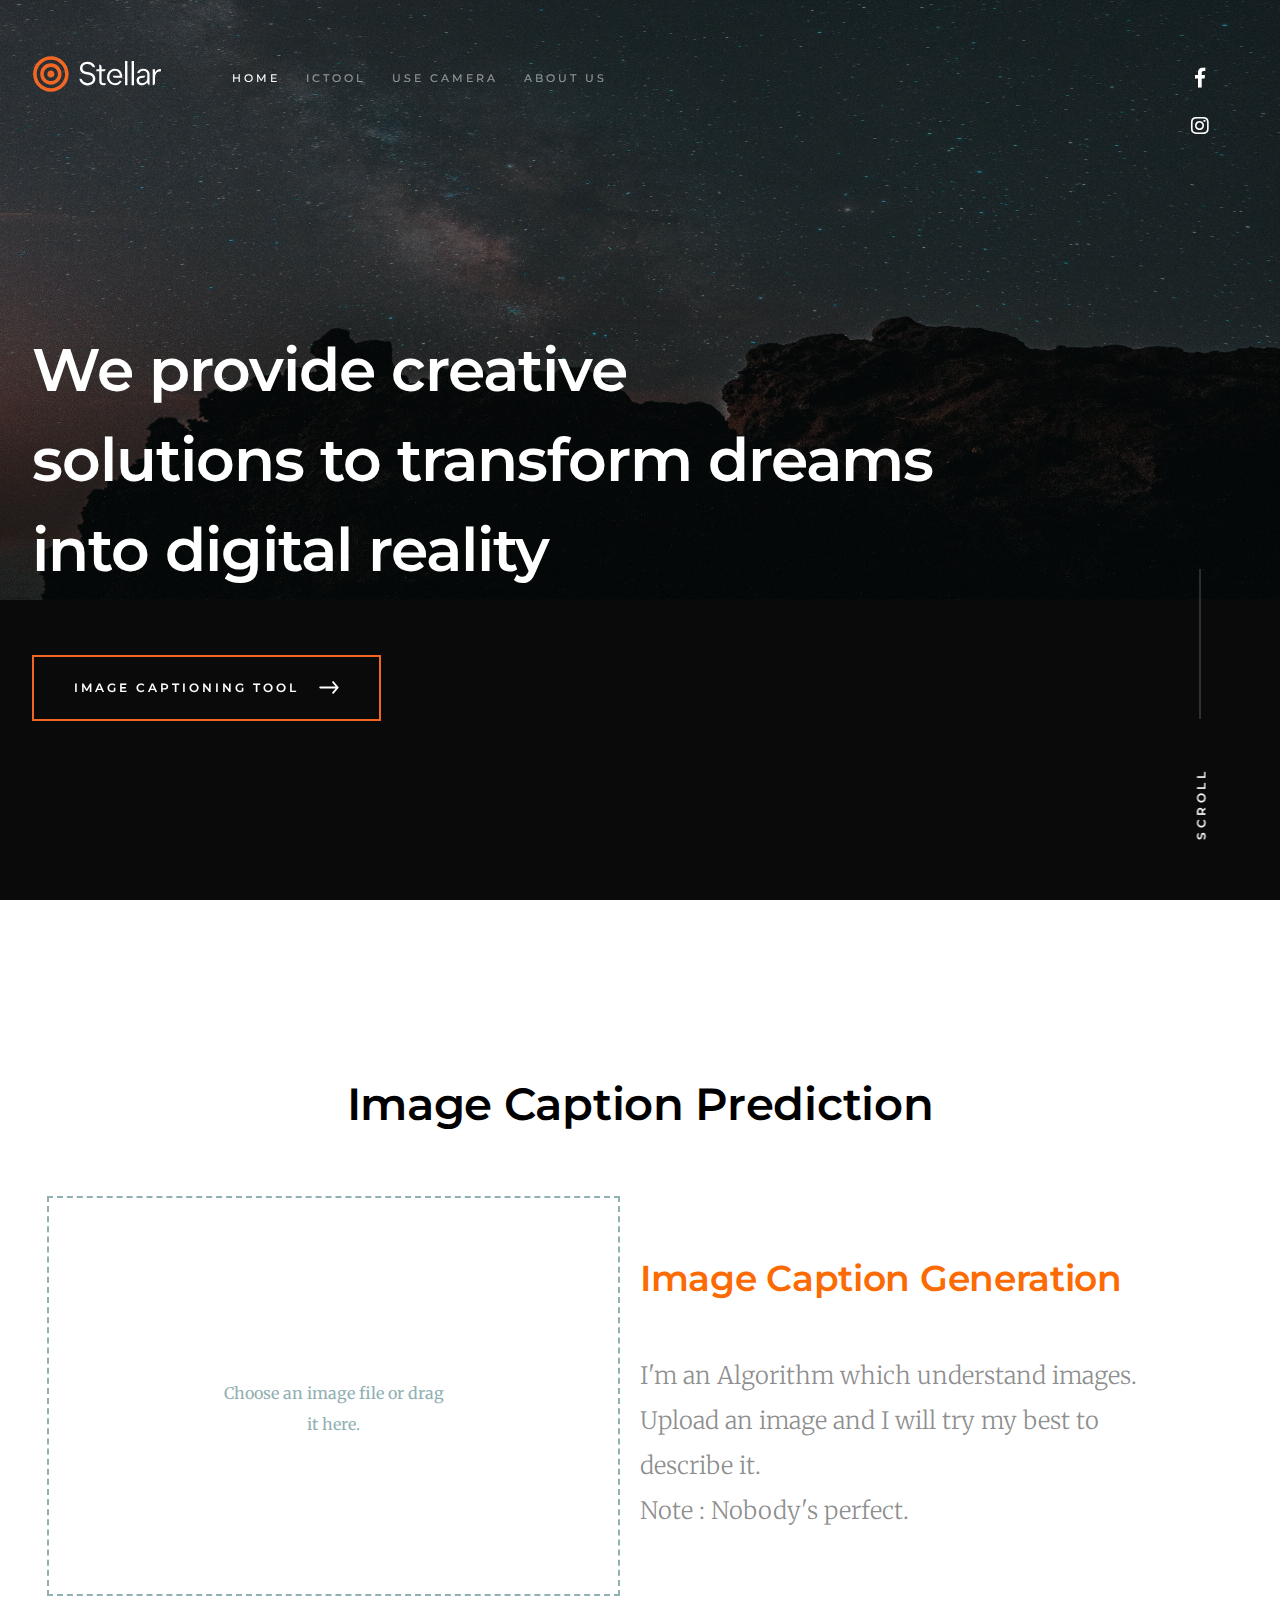
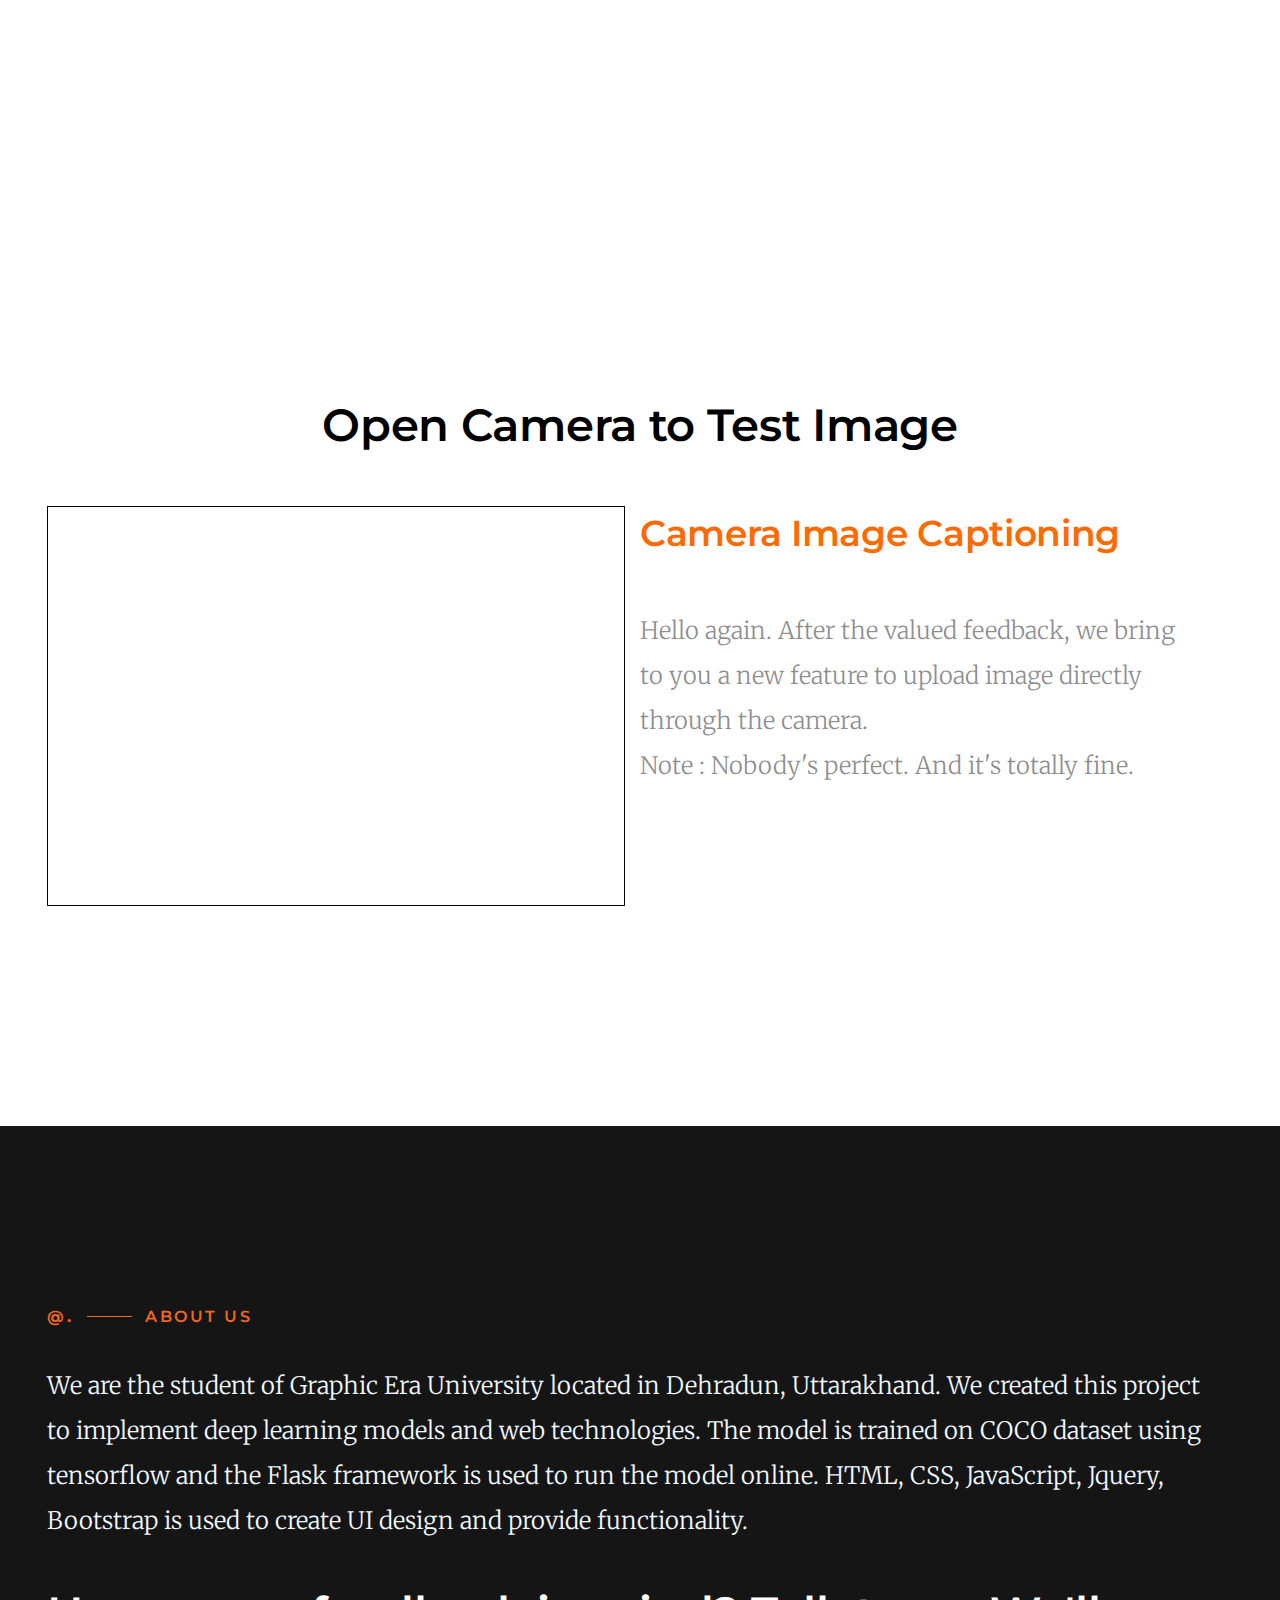
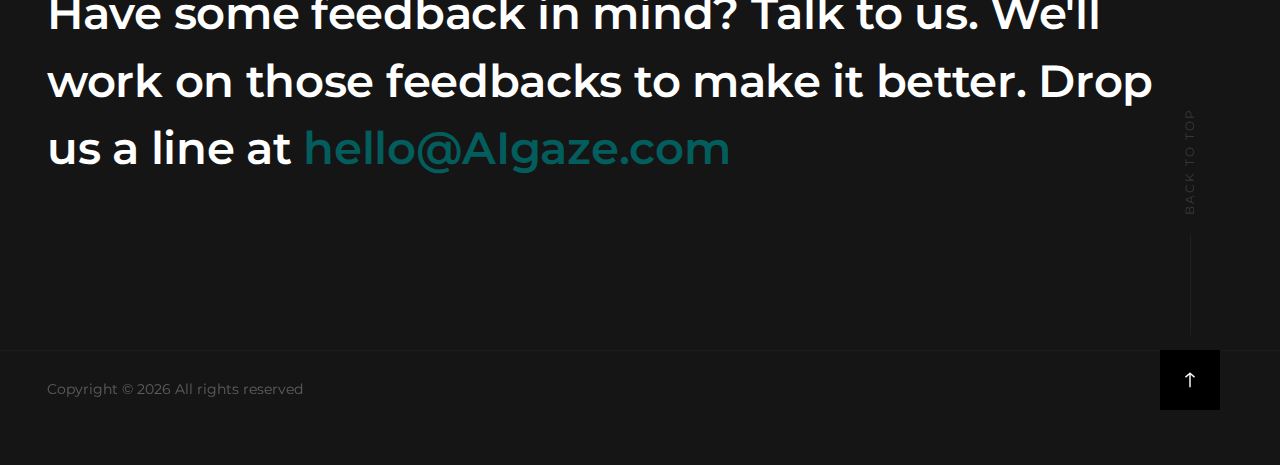
==== commit 9aa1c12f: "Add files via upload" ====
--- a/stellarMin/index.html
+++ b/stellarMin/index.html
@@ -1,13 +1,12 @@
-<!DOCTYPE html>
+﻿<!DOCTYPE html>
 <html class="no-js" lang="en">
 <head>
-
     <!--- basic page needs
     ================================================== -->
     <meta charset="utf-8">
-    <title>Stellar</title>
-    <meta name="description" content="">
-    <meta name="author" content="">
+    <title>Image Captioner</title>
+    <meta name="description" content="Generates captions after analizing the inputtef image.">
+    <meta name="author" content="AAHS">
 
     <!-- mobile specific metas
     ================================================== -->
@@ -15,15 +14,13 @@
 
     <!-- CSS
     ================================================== -->
-    <link rel="stylesheet" href="css/base.css"> 
+    <link rel="stylesheet" href="css/base.css">
     <link rel="stylesheet" href="css/main.css">
-    <link rel="stylesheet" href="style.css">
+    <link rel="stylesheet" href="css/FlaskStyle.css">
 
     <!-- script
     ================================================== -->
     <script src="js/modernizr.js"></script>
-
-    <script src="function.js"></script>
 
     <!-- favicons
     ================================================== -->
@@ -32,50 +29,38 @@
 
 </head>
 
-
 <body id="top">
     <!-- header
     ================================================== -->
     <header class="s-header">
-
         <div class="row">
-
             <div class="header-logo">
                 <a class="site-logo" href="index.html"><img src="images/logo.svg" alt="Homepage"></a>
             </div>
-            
+
             <nav class="header-nav-wrap">
                 <ul class="header-nav">
-                    <li class="current"><a class="smoothscroll"  href="#home" title="home">Home</a></li>
-                    <li><a class="smoothscroll"  href="#ictool" title="services">ICTool</a></li>
-                    <li><a class="smoothscroll"  href="#about" title="about">About</a></li>
-                    <li><a class="smoothscroll"  href="#contact" title="contact">Contact</a></li>
+                    <li class="current"><a class="smoothscroll" href="#home" title="home">Home</a></li>
+                    <li><a class="smoothscroll" href="#ictool" title="ictool">ICTool</a></li>
+                    <li><a class="smoothscroll" href="#livetest" title="livetest">Use Camera</a></li>
+                    <li><a class="smoothscroll" href="#contact" title="about us">About Us</a></li>
                 </ul>
             </nav> <!-- end header-nav-wrap -->
-            
             <a class="header-menu-toggle" href="#0">
                 <span class="header-menu-icon"></span>
             </a>
-
         </div> <!-- end row -->
-
     </header> <!-- end s-header -->
-
-
     <!-- home
     ================================================== -->
-    <section id="home" class="s-home page-hero target-section" data-parallax="scroll" data-image-src="images/hero-bg.jpg" data-natural-width=3000 data-natural-height=2000 data-position-y=center>
-
+    <section id="home" class="s-home page-hero target-section" data-parallax="scroll" data-image-src="images/hero-bg.jpg" data-natural-width=5000 data-natural-height=3000 data-position-y=center>
         <div class="shadow-overlay"></div>
-
         <div class="home-content">
-
             <div class="row home-content__main">
-
                 <h1>
-                We provide creative <br>
-                solutions to turn your <br>
-                ideas into digital reality
+                    We provide creative <br>
+                    solutions to transform dreams <br>
+                    into digital reality
                 </h1>
 
                 <div class="home-content__button">
@@ -83,7 +68,6 @@
                         Image Captioning Tool
                     </a>
                 </div>
-
             </div> <!-- end home-content__main -->
 
             <div class="home-content__scroll">
@@ -91,136 +75,122 @@
                     Scroll
                 </a>
             </div>
-
         </div> <!-- end home-content -->
 
         <ul class="home-social">
-            <li>
-                <a href="#0"><i class="fab fa-facebook-f" aria-hidden="true"></i><span>Facebook</span></a>
-            </li>
-            <li>
-                <a href="#0"><i class="fab fa-instagram" aria-hidden="true"></i><span>Instagram</span></a>
-            </li>
+            <li><a href="#0"><i class="fab fa-facebook-f" aria-hidden="true"></i><span>Facebook</span></a></li>
+            <li><a href="#0"><i class="fab fa-instagram" aria-hidden="true"></i><span>Instagram</span></a></li>
         </ul> <!-- end home-social -->
 
     </section> <!-- end s-home -->
-
-<!-- ICTool
+    <!-- ICTool
     ================================================== -->
     <section id="ictool" class="s-about target-section">
-        <div class="row text-center">
+        <div class="row text-center" style="margin-top: -10px;">
             <div class="col-twelve tab-full">
                 <h1 class="display-1">Image Caption Prediction</h1>
             </div>
         </div>
-        <div class="row">
-            <div class="col-six tab-full">
+        <div class="row" id="valueCaption">
+            <div class="col-six tab-full" style="margin-bottom:40px;">
                 <div id="imgbody"></div>
-                <div class="hideBlock ">
+                <div class="hideBlock">
                     <form id="myForm" action="" method="POST" enctype="multipart/form-data">
                         <div class="dropzone-wrapper">
                             <div class="dropzone-desc"><p>Choose an image file or drag it here.</p></div>
-                            <input type="file" name="img_logo" class="dropzone">
+                            <input type="file" name="img_logo" id="img" class="dropzone" accept="image/*" />
                         </div>
                     </form>
                 </div>
-    
-                <div class="twoButtons row no-gutters px-1">
-                    <div class="col-6"><button type="button" class="btn btn-danger btn-block" onclick="myFormReset()">Reset The Field</button></div>
-                    <div class="col-6"><button type="button" class="btn btn-primary btn-block">Find Me Caption</button></div>
-                </div>
-            </div>
-
+
+                <div class="row showBlock d-none">
+                    <div class="col-six tab-full"><button type="button" class="btn btn--stroke full-width" style="color: #f28722;" onclick="myFormReset()">Reset The Field</button></div>
+                    <div class="col-six tab-full"><button type="button" id="findCaptions" class="btn btn--primary full-width">Find Me Caption</button></div>
+                </div>
+            </div>
+            <br><br>
             <div class="col-six tab-full">
-                <div class="card" style="width: 100%;height:100%">
-                    <div class="card-header">Image Captioning Tool</div>
-                    <div class="card-body ">
-                        <div class="defaultCaption hideBlock">
-                            <p>Lorem ipsum dolor sit amet, consectetur adipiscing elit. Integer posuere erat a ante.</p>
-                        </div>
-                        <div class="defaultCaption  "></div>
+                <div class="row section-header" style="width: 100%;height:100%">
+                    <div class="hideBlock">
+                        <h1 class="display-1" style="color: #fc6b03; font-size: 36px">Image Caption Generation</h1>
+                        <p class="lead">
+                            I'm an Algorithm which understand images. Upload an image and I will try my best to describe it. <br>Note : Nobody's perfect.
+                        </p>
+                    </div>
+                    <div id="newCaption" class="showBlock d-none">
                     </div>
                 </div>
             </div>
         </div>
     </section> <!-- end s-ICTool -->
-
-    <!-- about
-    ================================================== -->
-    <section id="about" class="s-about target-section">
-
-        <div class="row section-header" data-aos="fade-up">
+    <!-- livetest
+    ================================================== -->
+    <section id="livetest" class="s-about target-section">
+        <div class="row text-center" style="margin-top: -10px;">
+            <div class="col-twelve tab-full">
+                <h1 class="display-1">Open Camera to Test Image</h1>
+            </div>
+        </div>
+        <div class="row" id="valueCaptioncam">
+            <div class="col-six tab-full" style="margin-bottom:40px;">
+                <div id="imgbodycam"></div>
+                <div class="hideBlockcam">
+                    <div id="my_camera"></div>
+                </div>
+
+                <div class="row showBlockcam d-none">
+                    <div class="col-six tab-full"><button type="button" class="btn btn--stroke full-width" style="color: #f28722;" onclick="myCamReset()">Reset The Field</button></div>
+                    <div class="col-six tab-full"><button type="button" id="findCaptioncam" class="btn btn--primary full-width">Find Me Caption</button></div>
+                </div>
+            </div>
+
+            <div class="col-six tab-full">
+                <div class="row section-header" style="width: 100%;height:100%">
+                    <div class="hideBlockcam">
+                        <h1 class="display-1" style="color: #fc6b03; font-size: 36px">Camera Image Captioning</h1>
+                        <p class="lead">
+                            Hello again. After the valued feedback, we bring to you a new feature to upload 
+                            image directly through the camera. <br>Note : Nobody's perfect. And it's totally fine.
+                        </p>
+                    </div>
+                    <div id="newCaptioncam" class="showBlockcam d-none">
+                    </div>
+                </div>
+            </div>
+        </div>   <!-- end livetest-process -->
+    </section> <!-- end s-about -->
+    <!-- contact
+    ================================================== -->
+    <section id="contact" class="s-contact target-section">
+        <div class="row section-header">
             <div class="col-full">
-                <h3 data-num="01" class="subhead">Who We Are</h3>
-                <h1 class="display-1">
-                Stellar is a branding agency based in Somewhere. We design thoughtful digital 
-                experiences and beautiful brand aesthetics.
+                <h3 data-num="@" class="subhead">About Us</h3>
+
+                <p class="lead" style="color:aliceblue;">
+                    We are the student of Graphic Era University located in Dehradun, Uttarakhand.
+                    We created this project to implement deep learning models and web technologies.
+                    The model is trained on COCO dataset using tensorflow and the Flask framework is used
+                    to run the model online. HTML, CSS, JavaScript, Jquery, Bootstrap is used to create
+                    UI design and provide functionality.
+                    <br>
+                </p>
+                <h1 class="display-1 display-1--light">
+                    Have some feedback in mind? Talk to
+                    us. We'll work on those feedbacks to make it
+                    better. Drop us a line at <a href="mailto:#0">hello@AIgaze.com</a>
                 </h1>
-                <p class="lead">
-                Quia iusto totam facilis ut atque quidem quis maiores iure. Facilis mollitia enim illo sed et totam commodi. Velit a recusandae sequi consequatur est dolorum. Eaque accusantium praesentium ut omnis. Laboriosam reprehenderit commodi assumenda.
-                </p>
-            </div>
-        </div>
-
-        <div class="row about-process block-1-2 block-tab-full">
-
-            <div class="col-block item-process" data-aos="fade-up">
-                <div class="item-process__header item-process__header--planning">
-                    <h3>Planning</h3>
-                </div>
-                <p>
-                    Vestibulum ante ipsum primis in faucibus orci luctus et ultrices posuere cubilia Curae; Donec velit neque, auctor sit amet aliquam vel, ullamcorper sit amet ligula. Praesent sapien massa, convallis a pellentesque nec, egestas non nisi. Nulla porttitor accumsan tincidunt. Cras ultricies ligula sed magna dictum porta.
-                </p>
-            </div>
-            <div class="col-block item-process" data-aos="fade-up">
-                <div class="item-process__header item-process__header--branding">
-                    <h3>Branding</h3>
-                </div>
-                <p>
-                    Vestibulum ante ipsum primis in faucibus orci luctus et ultrices posuere cubilia Curae; Donec velit neque, auctor sit amet aliquam vel, ullamcorper sit amet ligula. Praesent sapien massa, convallis a pellentesque nec, egestas non nisi. Nulla porttitor accumsan tincidunt. Cras ultricies ligula sed magna dictum porta. 
-                </p> 
-            </div>
-            <div class="col-block item-process" data-aos="fade-up">
-                <div class="item-process__header item-process__header--implementation">
-                    <h3>Implementation</h3>
-                </div>
-                <p>
-                    Vestibulum ante ipsum primis in faucibus orci luctus et ultrices posuere cubilia Curae; Donec velit neque, auctor sit amet aliquam vel, ullamcorper sit amet ligula. Praesent sapien massa, convallis a pellentesque nec, egestas non nisi. Nulla porttitor accumsan tincidunt. Cras ultricies ligula sed magna dictum porta.
-                </p>
-            </div>
-            <div class="col-block item-process" data-aos="fade-up">
-                <div class="item-process__header item-process__header--documentation">
-                    <h3>Documentation</h3>
-                </div>
-                <p>
-                    Vestibulum ante ipsum primis in faucibus orci luctus et ultrices posuere cubilia Curae; Donec velit neque, auctor sit amet aliquam vel, ullamcorper sit amet ligula. Praesent sapien massa, convallis a pellentesque nec, egestas non nisi. Nulla porttitor accumsan tincidunt. Cras ultricies ligula sed magna dictum porta.
-                </p>
-            </div>
-
-        </div>  <!-- end about-process -->
-
-    </section> <!-- end s-about -->
-
-    <!-- contact
-    ================================================== -->
-    <section id="contact" class="s-contact target-section">
-        <div class="row section-header" data-aos="fade-up">
-            <div class="col-full">
-                <h3 data-num="05" class="subhead">Get In Touch</h3>
-                <h1 class="display-1 display-1--light">Have an idea or an epic project in mind? Talk to 
-                    us. Let’s work together and make something 
-                    great. Drop us a line at <a href="mailto:#0">hello@stellar.com</a></h1>
             </div>
         </div>
     </section> <!-- end s-contact -->
-
-
     <!-- footer
     ================================================== -->
     <footer>
         <div class="row">
             <div class="col-full cl-copyright">
-                <span>Copyright &copy;<script>document.write(new Date().getFullYear());</script> All rights reserved</span>
+                <span>
+                    Copyright &copy;
+                    <script>document.write(new Date().getFullYear());</script> All rights reserved
+                </span>
             </div>
         </div>
 
@@ -233,5 +203,8 @@
     <script src="js/jquery-3.2.1.min.js"></script>
     <script src="js/plugins.js"></script>
     <script src="js/main.js"></script>
-
-</body>+    <!-- <script type="text/javascript" src="webcamjs/webcam.min.js"></script> -->
+    <script src="js/function.js"></script>
+
+</body>
+    </html>
--- a/stellarMin/css/base.css
+++ b/stellarMin/css/base.css
@@ -112,15 +112,6 @@
   top: -0.5em;
 }
 
-audio,
-video {
-  display: inline-block;
-}
-
-audio:not([controls]) {
-  display: none;
-  height: 0;
-}
 
 img {
   border-style: none;
@@ -345,8 +336,8 @@
  *
  * ------------------------------------------------------------------- */
 .row {
-  width: 89%;
-  max-width: 1200px;
+  width: 95%;
+  max-width: 1400px;
   margin: 0 auto;
 }
 
@@ -440,7 +431,7 @@
 /* ------------------------------------------------------------------- 
  * ## medium size devices
  * ------------------------------------------------------------------- */
-@media only screen and (max-width:1200px) {
+@media only screen and (max-width:1400px) {
   .row .row {
     margin-left: -15px;
     margin-right: -15px;
@@ -708,4 +699,4 @@
   text-align: center;
 }
 
-/*# sourceMappingURL=base.css.map */
+/*# sourceMappingURL=base.css.map */--- a/stellarMin/css/main.css
+++ b/stellarMin/css/main.css
@@ -186,33 +186,6 @@
   font-family: Consolas, "Andale Mono", Courier, "Courier New", monospace;
 }
 
-pre {
-  padding: 2.4rem 3rem 3rem;
-  background: #F1F1F1;
-  overflow-x: auto;
-}
-
-code {
-  font-size: 1.4rem;
-  margin: 0 .2rem;
-  padding: .3rem .6rem;
-  white-space: nowrap;
-  background: #F1F1F1;
-  border: 1px solid #E1E1E1;
-  border-radius: 3px;
-}
-
-pre > code {
-  display: block;
-  white-space: pre;
-  line-height: 2;
-  padding: 0;
-  margin: 0;
-}
-
-pre.prettyprint > code {
-  border: none;
-}
 
 del {
   text-decoration: line-through;
@@ -360,51 +333,6 @@
 
 
 /* ------------------------------------------------------------------- 
- * ## alert box
- * ------------------------------------------------------------------- */
-.alert-box {
-  padding: 2.1rem 4rem 2.1rem 3rem;
-  position: relative;
-  margin-bottom: 3rem;
-  border-radius: 3px;
-  font-family: "Montserrat", sans-serif;
-  font-weight: 600;
-  font-size: 1.5rem;
-  line-height: 1.6;
-}
-
-.alert-box__close {
-  position: absolute;
-  right: 1.8rem;
-  top: 1.8rem;
-  cursor: pointer;
-}
-
-.alert-box__close.fa {
-  font-size: 12px;
-}
-
-.alert-box--error {
-  background-color: #ffd1d2;
-  color: #e65153;
-}
-
-.alert-box--success {
-  background-color: #c8e675;
-  color: #758c36;
-}
-
-.alert-box--info {
-  background-color: #d7ecfb;
-  color: #4a95cc;
-}
-
-.alert-box--notice {
-  background-color: #fff099;
-  color: #bba31b;
-}
-
-/* ------------------------------------------------------------------- 
  * ## display headings
  * ------------------------------------------------------------------- */
 .display-1 {
@@ -978,7 +906,7 @@
   left: 0;
   width: 100%;
   height: 100%;
-  opacity: .6;
+  opacity: .5;
   background-color: #000000;
 }
 
@@ -1281,28 +1209,6 @@
   .home-content__video {
     display: inline-block;
     vertical-align: top;
-  }
-
-  .home-content__video {
-    position: static;
-    margin-top: 6rem;
-    margin-left: 6rem;
-    height: 6.6rem;
-    line-height: 6.6rem;
-  }
-
-  .home-content__video .video-link {
-    padding-left: 9rem;
-    width: auto;
-  }
-
-  .home-content__video .video-icon {
-    height: 6.6rem;
-    width: 6.6rem;
-    background-size: 12px 13px;
-    position: absolute;
-    top: 0;
-    left: 0;
   }
 
 }
--- a/stellarMin/css/FlaskStyle.css
+++ b/stellarMin/css/FlaskStyle.css
@@ -0,0 +1,106 @@
+.dropzone-wrapper {
+  border: 2px dashed #91b0b3;
+  color: #92b0b3;
+  position: relative;
+  height: 400px;
+  margin : 10px 5px 5px 0;
+}
+
+.dropzone-desc {
+    position: absolute;
+    margin: 0 auto;
+    left: 0;
+    right: 0;
+    text-align: center;
+    width: 40%;
+    top: 180px;
+    font-size: 16px;
+}
+
+@media only screen and (max-width:600px) {
+    .dropzone-wrapper {
+        border: 2px dashed #91b0b3;
+        color: #92b0b3;
+        position: relative;
+        height: 180px;
+        margin: 10px 5px 5px 0;
+    }
+    .dropzone-desc {
+        position: absolute;
+        margin: 0 auto;
+        left: 0;
+        right: 0;
+        text-align: center;
+        width: 40%;
+        top: 60px;
+        font-size: 16px;
+    }
+}
+
+
+.dropzone,
+.dropzone:focus {
+  position: absolute;
+  width: 100%;
+  height: 100%;
+  cursor: pointer;
+  opacity: 0;
+}
+
+.dropzone-wrapper:hover,
+.dropzone-wrapper.dragover {
+  background: #ecf0f5;
+}
+
+img{
+    width : 100%;
+    max-height: 600px;
+}
+
+.d-none{
+    display:none;
+}
+
+.loadAnimation {
+    text-align: center;
+}
+
+.loader {
+    margin : 100px 0 0 100px;
+    display: inline-block;
+    width: 100px;
+    height: 100px;
+    position: relative;
+    border: 10px solid #000000;
+    animation: loader 2s infinite ease;
+}
+
+.loader-inner {
+    vertical-align: top;
+    display: inline-block;
+    width: 100%;
+    background-color: #000000;
+    animation: loader-inner 2s infinite ease-in;
+}
+
+@keyframes loader {
+    0% {transform: rotate(0deg);}
+    25% {transform: rotate(180deg);}
+    50% {transform: rotate(180deg);}
+    75% {transform: rotate(360deg);}
+    100% {transform: rotate(360deg);}
+}
+
+@keyframes loader-inner {
+    0% {height: 0;}
+    25% {height: 0;}
+    50% {height: 100%;}
+    75% {height: 100%;}
+    100% {height: 0;}
+}
+
+#my_camera {
+    width: 100%;
+    height: 400px;
+    border: 1px solid black;
+}